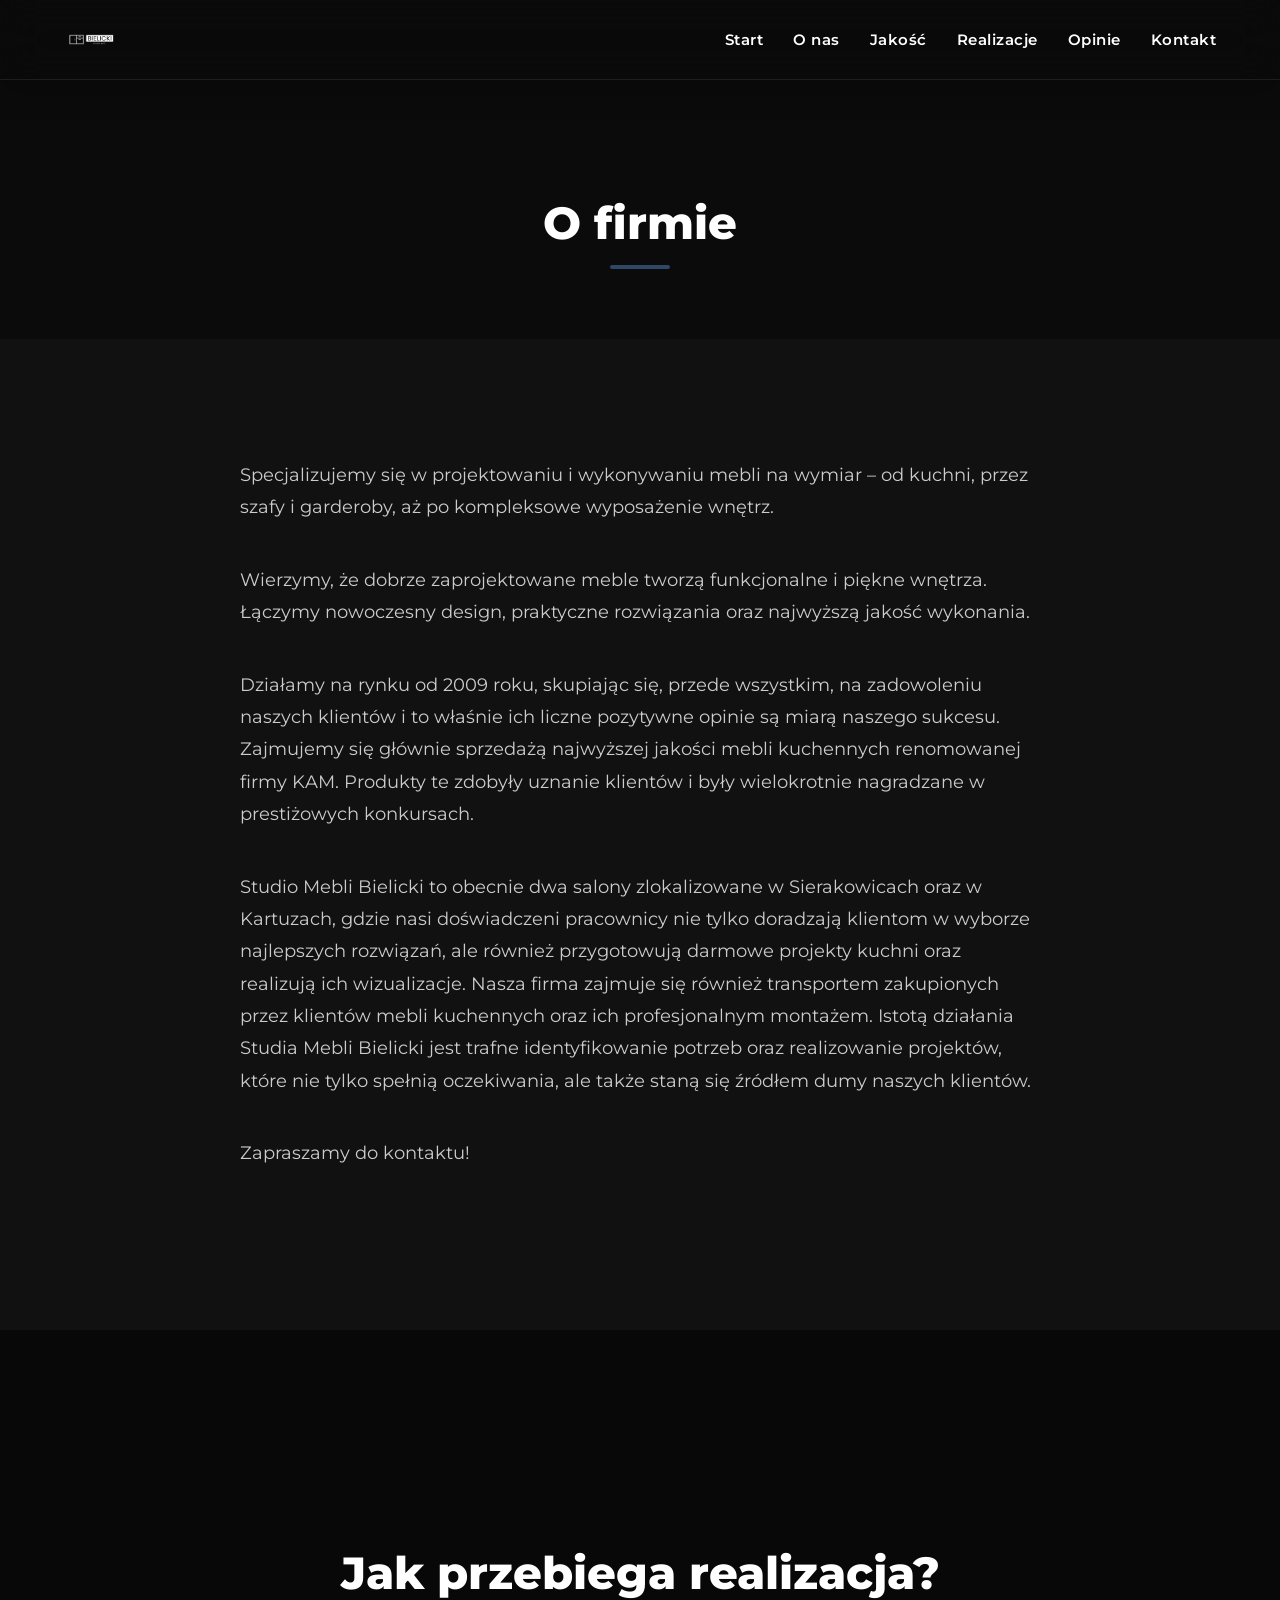
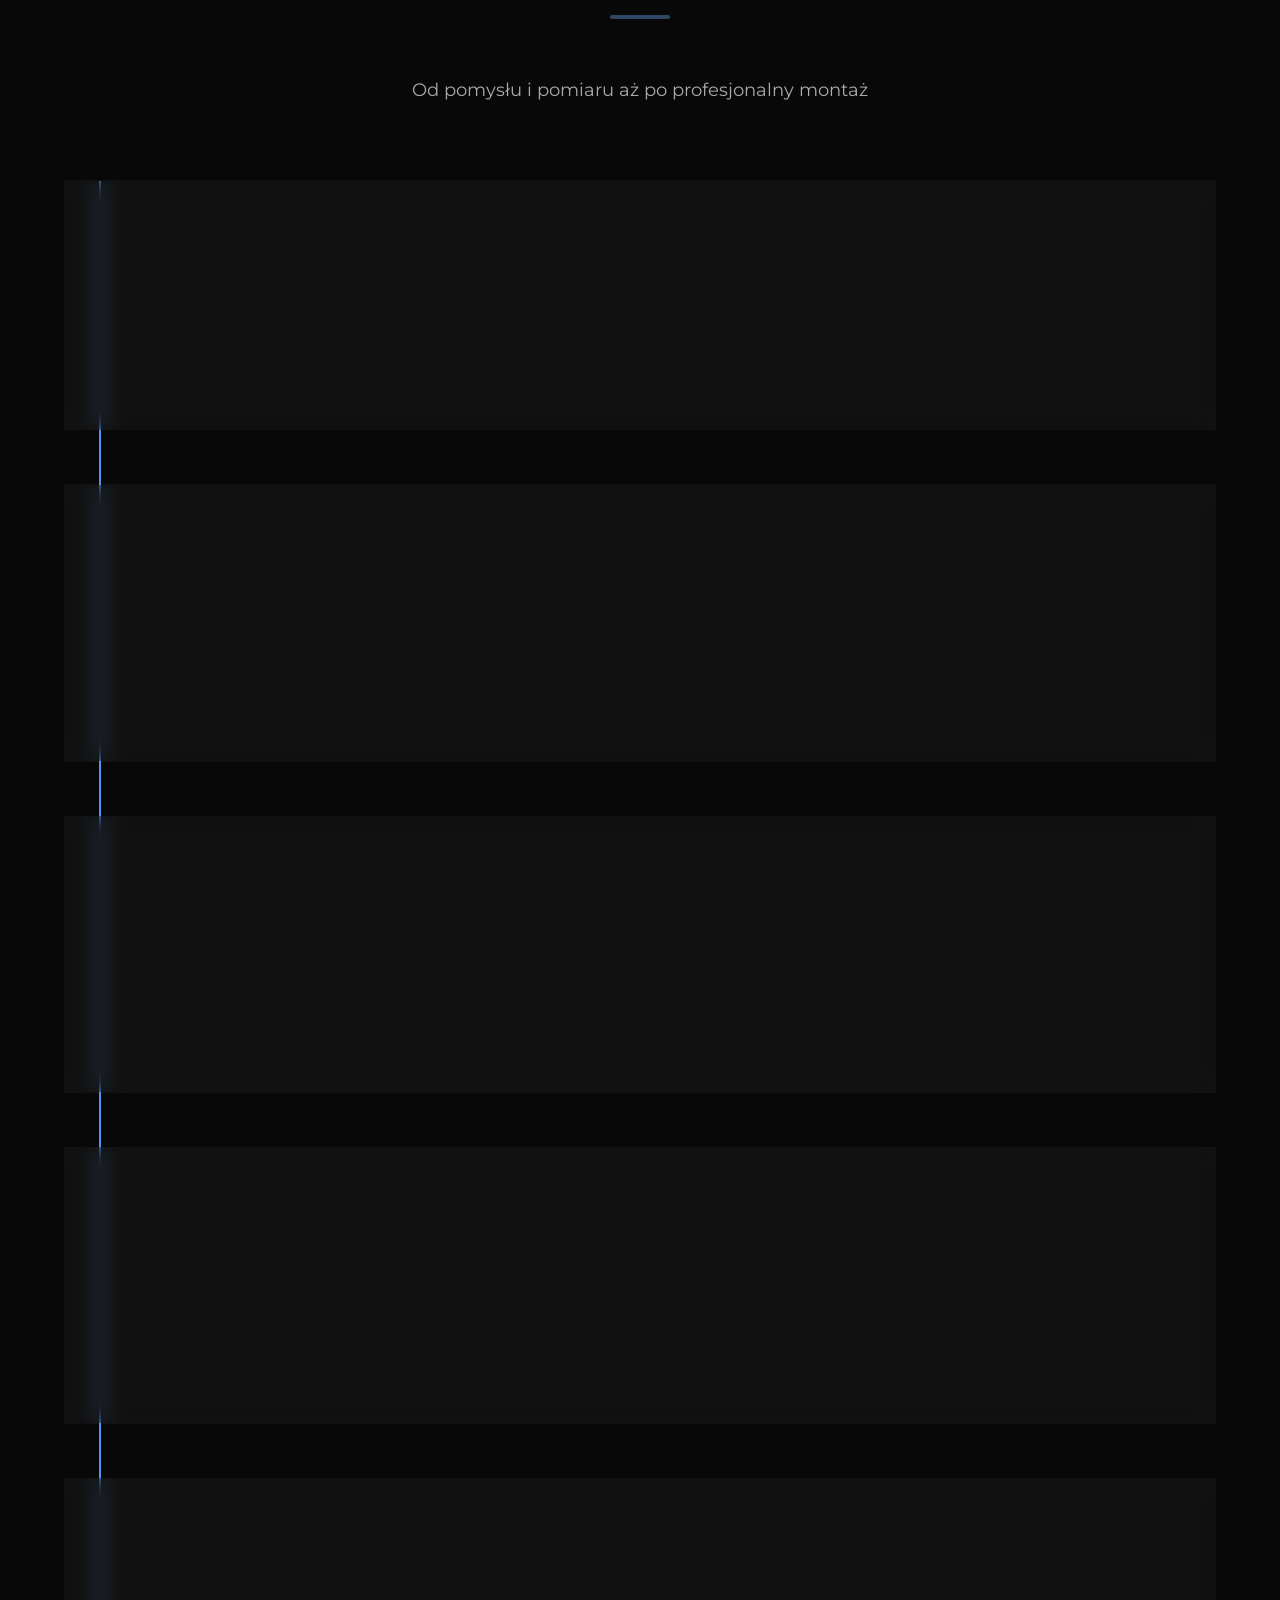
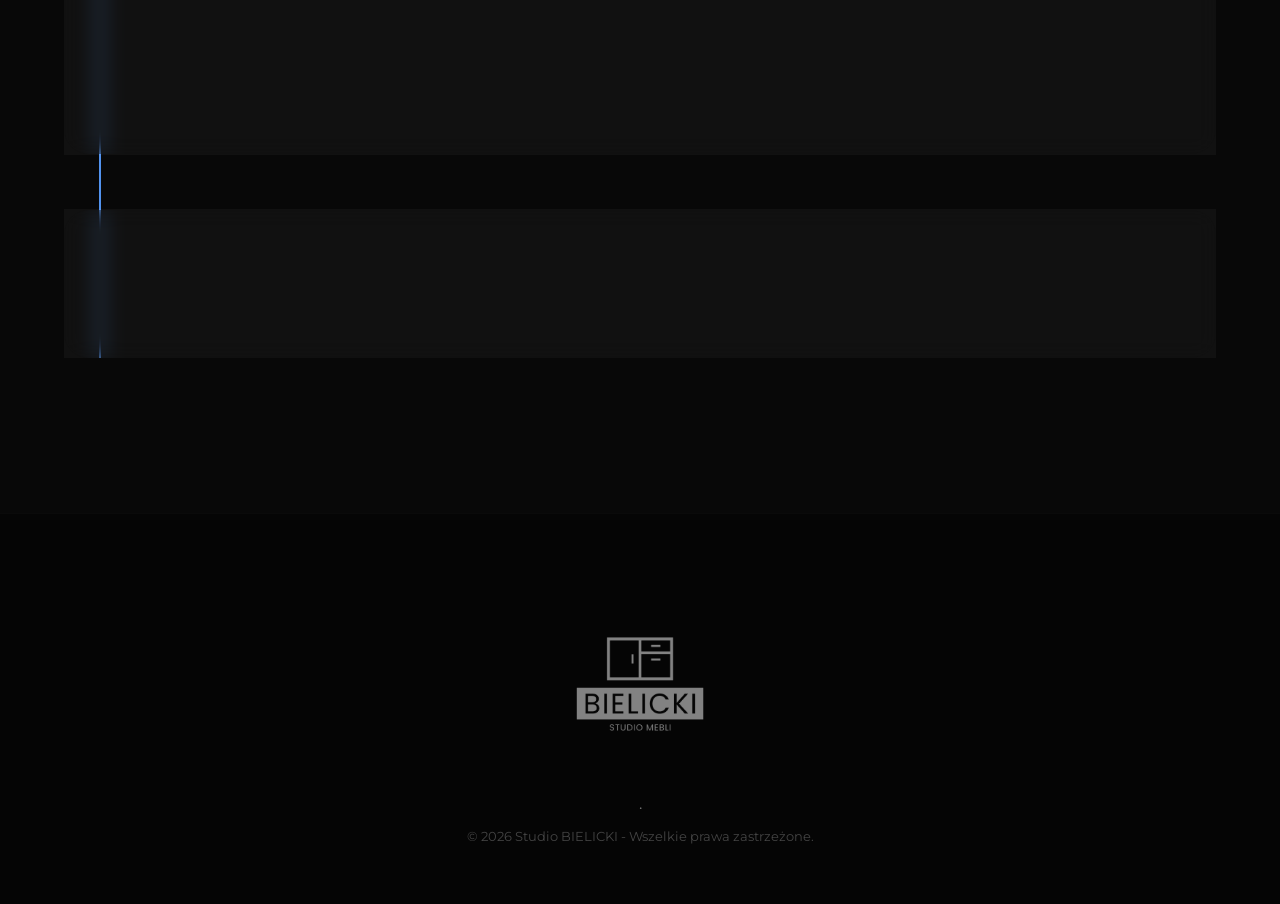
==== about.html @ ae788608 "Update about.html" ====
<!DOCTYPE html>
<html lang="pl">
<head>

<meta charset="UTF-8">
<meta name="viewport" content="width=device-width, initial-scale=1.0">

<title>O nas | Studio BIELICKI</title>
<link rel="icon" type="image/png" href="images/logo11.png">

<link rel="stylesheet" href="css/style.css">
<link rel="stylesheet" href="css/style-sale.css">

</head>


<body>


<nav class="navbar">
    <div class="container nav-container">

        <div class="logo">
            <img src="images/logo10.png" alt="Studio BIELICKI">
        </div>

        <div class="hamburger" id="hamburger">
            <span></span>
            <span></span>
            <span></span>
        </div>

        <div class="menu" id="menu">
            <a href="index.html">Start</a>
            <a href="about.html">O nas</a>
            <a href="jakosc.html">Jakość</a>
            <a href="realizacje.html">Realizacje</a>
            <a href="opinie.html">Opinie</a>
            <a href="kontakt.html">Kontakt</a>
            <a href="wyprzedaz.html" class="mobile-sale-link">Wyprzedaż</a>
        </div>

    </div>
</nav>





<header class="page-title-section animate-fade">

<div class="container">

<h1 class="title">O firmie</h1>

</div>

</header>


<div class="container">

<!-- 
<img src="images/wojtek.png" alt="Studio BIELICKI - meble na wymiar" class="about-header-image">
-->

</div>






<section class="dark animate-fade delay-1">

<div class="container main-text-container">


<p class="text accent-text">
Specjalizujemy się w projektowaniu i wykonywaniu mebli na wymiar – od kuchni, przez szafy i garderoby, aż po kompleksowe wyposażenie wnętrz.
</p>



<p class="text">
Wierzymy, że dobrze zaprojektowane meble tworzą funkcjonalne 
i piękne wnętrza. Łączymy nowoczesny design, praktyczne 
rozwiązania oraz najwyższą jakość wykonania.
</p>

<p class="text">
Działamy na rynku od 2009 roku, skupiając się, 
przede wszystkim, na zadowoleniu naszych klientów i to właśnie 
ich liczne pozytywne opinie są miarą naszego sukcesu. Zajmujemy 
się głównie sprzedażą najwyższej jakości mebli kuchennych renomowanej 
firmy KAM. Produkty te zdobyły uznanie klientów i były wielokrotnie 
nagradzane w prestiżowych konkursach.

</p>


<p class="text">
Studio Mebli Bielicki to obecnie 
dwa salony zlokalizowane w Sierakowicach oraz 
w Kartuzach, gdzie nasi doświadczeni pracownicy 
nie tylko doradzają klientom w wyborze najlepszych 
rozwiązań, ale również przygotowują darmowe projekty 
kuchni oraz realizują ich wizualizacje. Nasza firma 
zajmuje się również transportem zakupionych przez 
klientów mebli kuchennych oraz ich profesjonalnym montażem.

Istotą działania Studia Mebli Bielicki 
jest trafne identyfikowanie potrzeb oraz realizowanie 
projektów, które nie tylko spełnią oczekiwania, ale 
także staną się źródłem dumy naszych klientów.

</p>

<p class="text">Zapraszamy do kontaktu!</p>


</div>

</section>



<!-- ============================= -->
<!-- PROCES REALIZACJI -->
<!-- ============================= -->


<section class="process-section">


<div class="container">



<div class="page-title-section animate-fade">


<h2 class="title">
Jak przebiega realizacja?
</h2>


<p class="process-subtitle">
Od pomysłu i pomiaru aż po profesjonalny montaż
</p>


</div>






<div class="process">





<div class="process-step animate-fade">


<div class="number">
01
</div>


<div class="process-content">


<h3>
Umówione spotkanie i konsultacja
</h3>


<p>
Rozmawiamy o Twoich potrzebach,
stylu wnętrza i oczekiwaniach.
</p>


<ul>

<li>wybór stylu</li>
<li>funkcjonalność wnętrza</li>
<li>ustalenie zakresu prac</li>

</ul>


</div>


</div>









<div class="process-step animate-fade delay-1">


<div class="number">
02
</div>


<div class="process-content">


<h3>
Pomiar pomieszczenia
</h3>


<p>
Dokładnie mierzymy przestrzeń,
aby przygotować idealnie dopasowany projekt.
</p>


<ul>

<li>wymiary ścian</li>
<li>instalacje</li>
<li>rozmieszczenie wyposażenia</li>
<li>nietypowe elementy</li>

</ul>


</div>


</div>









<div class="process-step animate-fade">


<div class="number">
03
</div>


<div class="process-content">


<h3>
Projekt 3D
</h3>


<p>
Tworzymy realistyczną wizualizację
Twoich przyszłych mebli i całego wnętrza.
</p>


<ul>

<li>układ mebli</li>
<li>kolory</li>
<li>blaty</li>
<li>oświetlenie</li>

</ul>


</div>


</div>









<div class="process-step animate-fade delay-1">


<div class="number">
04
</div>


<div class="process-content">


<h3>
Zamówienie
</h3>


<p>
Po akceptacji projektu zamawiamy
wszystkie meble i elementy z najwyższej jakości fabryk.
</p>


<ul>

<li>korpusy</li>
<li>fronty</li>
<li>okucia</li>
<li>kontrola jakości</li>

</ul>


</div>


</div>









<div class="process-step animate-fade">


<div class="number">
05
</div>


<div class="process-content">


<h3>
Profesjonalny montaż
</h3>


<p>
Montujemy całą zabudowę i dbamy
o perfekcyjne wykończenie.
</p>


<ul>

<li>ustawienie szafek</li>
<li>montaż blatów</li>
<li>regulacja frontów</li>
<li>podłączenie AGD</li>

</ul>


</div>


</div>









<div class="process-step animate-fade delay-1">


<div class="number">
06
</div>


<div class="process-content">


<h3>
Gotowe wnętrze
</h3>


<p>
Otrzymujesz kompletnie wykonane meble na wymiar, stworzone zgodnie z Twoją wizją i potrzebami.
</p>


</div>


</div>





</div>


</div>


</section>






    <footer>
        <div class="container">

            <div class="footer-logo">
                <img src="images/logo9.png" alt="Studio BIELICKI">
                <div><span>.
            </div>

            <p style="font-size: 13px; margin-top: 15px; color: #444;">
                &copy; 2026 Studio BIELICKI - Wszelkie prawa zastrzeżone.
            </p>

        </div>
    </footer>




<div id="topBtn">
↑
</div>




<script src="js/script.js"></script>
    <script>
    document.addEventListener("contextmenu", e => e.preventDefault()); document.addEventListener("keydown", function(e) { if (e.key === "F12") { e.preventDefault(); } if (e.ctrlKey && e.shiftKey && (e.key === "I" || e.key === "J" || e.key === "C")) { e.preventDefault(); } if (e.ctrlKey && e.key === "U") { e.preventDefault(); } }); </script>


        <script>
const hamburger=document.getElementById("hamburger");
const menu=document.getElementById("menu");

hamburger.addEventListener("click",()=>{

    hamburger.classList.toggle("active");
    menu.classList.toggle("active");

});

document.querySelectorAll(".menu a").forEach(link=>{

    link.addEventListener("click",()=>{

        hamburger.classList.remove("active");
        menu.classList.remove("active");

    });

});
</script>

</body>
</html>
---- css/style.css ----
@import url('https://fonts.googleapis.com/css2?family=Montserrat:wght@400;600;800&display=swap');


/* ===========================
   RESET
=========================== */

*{
    margin:0;
    padding:0;
    box-sizing:border-box;
    user-select:none;
    -webkit-user-select:none;
}


html{
    scroll-behavior:smooth;
}


body{

    font-family:Montserrat,sans-serif;

    background:#0b0b0b;

    color:white;

    padding-top:80px;

}


a{
    text-decoration:none;
    color:white;
}



/* ===========================
   ZMIENNE
=========================== */


:root{

    --base-blue:#2e4765;

    --light-blue:#5293ef;

    --cyan:#22d3ee;

    --dark-bg:#111111;

    --card-bg:#161616;

}



/* ===========================
   KONTENERY
=========================== */


.container{

    width:90%;

    max-width:1200px;

    margin:auto;

}


.contact-container{

    max-width:1400px;

    margin:auto;

    padding:0 20px;

}



/* ===========================
   NAVBAR
=========================== */


.navbar{

    position:fixed;

    top:0;
    left:0;

    width:100%;

    height:80px;

    z-index:9999;


    display:flex;

    align-items:center;


    background:
    rgba(11,11,11,.45);


    backdrop-filter:
    blur(22px)
    saturate(180%);


    -webkit-backdrop-filter:
    blur(22px)
    saturate(180%);


    border-bottom:
    1px solid rgba(255,255,255,.08);


    box-shadow:
    0 10px 30px rgba(0,0,0,.25);


}



.nav-container{


    width:90%;

    max-width:1200px;

    margin:auto;


    display:flex;

    align-items:center;

    justify-content:space-between;


}



/* LOGO */


.logo{


    display:flex;

    align-items:center;

    gap:8px;


    font-size:24px;

    font-weight:800;

    letter-spacing:.5px;

    white-space:nowrap;


}


.logo span{

    font-weight:400;

    color:white;

}



/* LOGO OBRAZEK */

.logo img{


    height:55px;

    width:auto;

    object-fit:contain;


}



/* MENU */


.menu{


    display:flex;

    align-items:center;

    gap:30px;


}


.menu a{


    font-size:15px;

    font-weight:600;

    letter-spacing:.5px;


    transition:.3s;


    white-space:nowrap;


}


.menu a:hover,
.menu a.active{


    color:var(--light-blue);


}



/* ===========================
   HERO
=========================== */


.hero{


    height:calc(100vh - 80px);


    display:flex;

    align-items:center;


    background:


    linear-gradient(
    rgba(0,0,0,.65),
    rgba(0,0,0,.65)
    ),


    url("../images/kuchnia1.webp")
    center/cover;


}



.hero h1{


    font-size:60px;

    line-height:1.1;


}



.hero p{


    margin:30px 0;


    font-size:20px;


    max-width:700px;


    line-height:1.6;


    color:#ddd;


}



/* ===========================
   BUTTON
=========================== */


.btn{


    display:inline-block;


    padding:

    15px 40px;


    background:var(--light-blue);


    color:white;


    border-radius:50px;


    font-weight:800;


    position:relative;


    overflow:hidden;


    isolation:isolate;


    transition:.3s;


}



.btn:hover{


    background:var(--cyan);

    color:black;


}



.btn::before{


    content:"";


    position:absolute;


    top:0;

    left:-120%;


    width:80%;

    height:100%;


    background:
    linear-gradient(
    120deg,
    transparent,
    rgba(255,255,255,.45),
    transparent
    );


    transform:skewX(-20deg);


    transition:.7s;


}



.btn:hover::before{


    left:140%;


}



.btn:active{


    transform:scale(.94);


}



/* ===========================
   SEKCJE
=========================== */


section{


    padding:120px 0;


}



.dark{

    background:var(--dark-bg);

}



.gold{


    background:

    linear-gradient(
    120deg,
    #091a22,
    #0b0b0b
    );


    padding-top:110px;


}



/* ===========================
   TYTUŁY
=========================== */


.title{


    font-size:45px;


    text-align:center;


    margin-bottom:60px;


    font-weight:800;


}



.title::after{


    content:"";


    display:block;


    width:60px;


    height:4px;


    background:var(--base-blue);


    margin:15px auto 0;


    border-radius:2px;


}



.normal-text{

    font-weight:500;

}



.text{


    font-size:18px;


    line-height:1.8;


    color:#ccc;


    max-width:800px;


    margin:0 auto 40px;


}



/* ===========================
   PAGE TITLE
=========================== */


.page-title-section{


    padding-top:115px;

    padding-bottom:10px;


    text-align:center;


}



/* ===========================
   GRIDY
=========================== */


.about-grid{


    display:grid;


    grid-template-columns:
    repeat(auto-fit,minmax(300px,1fr));


    gap:40px;


}

.page-title-section .about-header-image {
    width:100%;
    max-width:1200px;
    height:auto;
    display:block;
    margin:35px auto 0;
}

.about-header-image {
    width:100%;
    max-width:1200px;
    height:auto;
    display:block;
    margin:35px auto 60px;
    object-fit:cover;
}



.cards{


    display:grid;


    grid-template-columns:
    repeat(auto-fit,minmax(280px,1fr));


    gap:30px;


}

/* ===========================
   KARTY
=========================== */


.card{

    background:var(--card-bg);

    padding:40px 35px;

    border-radius:20px;

    border:

    1px solid rgba(255,255,255,.05);


    transition:

    transform .4s cubic-bezier(.165,.84,.44,1),
    border-color .4s ease,
    box-shadow .4s ease;


}



.card:hover{


    transform:translateY(-10px);


    border-color:var(--base-blue);


    box-shadow:

    0 15px 30px rgba(22,78,99,.25);


}



.card h3{


    color:var(--light-blue);


    margin-bottom:15px;


    font-size:22px;


}



.card p{


    color:#b3b3b3;


    line-height:1.7;


}



/* ===========================
   STATYSTYKI
=========================== */


.stats{


    display:grid;


    grid-template-columns:
    repeat(auto-fit,minmax(220px,1fr));


    gap:30px;


    margin-top:40px;


}



.stat{


    background:var(--card-bg);


    padding:40px 30px;


    text-align:center;


    border-radius:20px;


    border:

    1px solid rgba(255,255,255,.03);


    transition:.3s;


}



.stat:hover{


    transform:translateY(-5px);


}



.number2{


    font-size:55px;


    color:var(--light-blue);


    font-weight:800;


    line-height:1;


    margin-bottom:10px;


}



/* ===========================
   VISUAL BOX
=========================== */


.visual-box{


    position:relative;


    width:100%;


    height:650px;


    margin-top:60px;


    overflow:hidden;


    border-radius:45px;


    background:#111;


    box-shadow:


    0 35px 90px rgba(0,0,0,.8),
    0 0 50px rgba(255,255,255,.08);


}



.visual-box img{


    width:100%;


    height:100%;


    object-fit:cover;


    transition:.8s ease;


}



.visual-box:hover img{


    transform:scale(1.08);


}



/* overlay zdjęcia */


.visual-overlay{


    position:absolute;


    bottom:0;

    left:0;


    width:100%;


    padding:60px;


    background:


    linear-gradient(
    transparent,
    rgba(0,0,0,.9)
    );


}



.visual-overlay h3{


    font-size:42px;


    margin-bottom:15px;


}



.visual-overlay p{


    font-size:20px;


    color:#ddd;


}



/* ===========================
   MAŁE WIZUALIZACJE
=========================== */


.visual-gallery{


    display:flex;


    justify-content:center;


    gap:30px;


    margin-top:40px;


}



.visual-item{


    width:45%;


    position:relative;


    overflow:hidden;


    border-radius:15px;


}



.visual-item img{


    width:100%;


    height:320px;


    object-fit:cover;


    display:block;


}



.visual-item .visual-overlay{


    position:absolute;


    bottom:0;


    left:0;


    right:0;


    padding:15px;


    background:rgba(0,0,0,.55);


    text-align:center;


}



.visual-item .visual-overlay p{


    color:white;


    margin:0;


    font-size:18px;


}



/* ===========================
   GALERIA
=========================== */


.gallery{


    display:grid;


    grid-template-columns:
    repeat(3,1fr);


    gap:25px;


}



.gallery img{


    width:100%;


    height:260px;


    object-fit:cover;


    border-radius:15px;


    cursor:pointer;


    transition:.3s;


}



.gallery img:hover{


    transform:scale(1.03);


}



/* ===========================
   WIĘCEJ REALIZACJI
=========================== */


.more-projects{


    background:#111;


    padding:100px 0 120px;


}



.realizacje-section{


    padding-bottom:0;


}



.realizacje-section .gallery{


    grid-template-columns:1fr;


}



.realizacje-section .gallery img{


    height:600px;


}



.more-grid{


    display:grid;


    grid-template-columns:
    repeat(auto-fit,minmax(300px,1fr));


    gap:35px;


}



.more-card{


    height:450px;


    position:relative;


    overflow:hidden;


    border-radius:30px;


    background:#111;


    border:

    1px solid rgba(255,255,255,.08);


}



.more-card img{


    width:100%;


    height:100%;


    object-fit:cover;


    transition:.6s;


}



.more-card:hover img{


    transform:scale(1.1);


}



.more-overlay{


    position:absolute;


    inset:0;


    display:flex;


    flex-direction:column;


    justify-content:flex-end;


    padding:35px;


    background:


    linear-gradient(
    transparent,
    rgba(0,0,0,.9)
    );


}



.more-overlay h3{


    font-size:28px;


    margin-bottom:20px;


}



.more-overlay button{


    width:150px;


    padding:14px 25px;


    border-radius:30px;


    border:none;


    background:var(--light-blue);


    color:white;


    font-weight:700;


    cursor:pointer;


    transition:.3s;


}



.more-overlay button:hover{


    background:var(--cyan);


    transform:scale(1.05);


}



/* ===========================
   FORMULARZ
=========================== */


form{


    max-width:700px;


    margin:auto;


}



input,
textarea,
select{


    width:100%;


    padding:18px;


    margin:12px 0;


    background:var(--card-bg);


    color:white;


    border:

    1px solid #252525;


    border-radius:12px;


    font-family:Montserrat,sans-serif;


    transition:.3s;


}



input:focus,
textarea:focus,
select:focus{


    outline:none;


    border-color:var(--light-blue);


}



/* ===========================
   OPINIE
=========================== */


.review{


    background:var(--card-bg);


    padding:30px;


    border-radius:20px;


    border:

    1px solid rgba(255,255,255,.03);


}



.stars{


    color:var(--cyan);


    font-size:22px;


    margin-bottom:10px;


}



.alert{


    background:#b91c1c;


    padding:15px;


    border-radius:15px;


    display:none;


}



/* ===========================
   PROCES REALIZACJI
=========================== */


.process-section{


    padding:100px 0;


    background:#080808;


}



.process-subtitle{


    text-align:center;


    color:#aaa;


    margin-top:15px;


    font-size:18px;


}



.process{


    margin-top:70px;


    position:relative;


}



.process::before{


    content:"";


    position:absolute;


    left:35px;


    top:0;


    width:2px;


    height:100%;


    background:var(--light-blue);


}



.process-step{


    display:flex;


    gap:40px;


    margin-bottom:55px;


    position:relative;


    background:rgba(255,255,255,.04);


    padding:35px;


    border-radius:25px;


    border:

    1px solid rgba(39,106,201,.25);


    backdrop-filter:blur(10px);


    transition:.3s;


}



.process-step:hover{


    transform:translateY(-8px);


    border-color:var(--light-blue);


}



.number{


    min-width:70px;


    height:70px;


    border-radius:50%;


    background:var(--light-blue);


    color:black;


    display:flex;


    align-items:center;


    justify-content:center;


    font-size:22px;


    font-weight:800;


}



.process-content h3{


    font-size:28px;


    margin-bottom:15px;


}



.process-content p{


    color:#bbb;


    line-height:1.7;


}



.process-content ul{


    margin-top:20px;


    padding-left:20px;


}



.process-content li{


    color:#ddd;


    margin:8px 0;


}

/* ===========================
   LIGHTBOX
=========================== */


.lightbox{

    position:fixed;

    inset:0;

    width:100vw;

    height:100vh;


    background:rgba(0,0,0,.78);


    backdrop-filter:blur(8px);


    display:flex;

    align-items:center;

    justify-content:center;


    opacity:0;

    visibility:hidden;


    transition:.3s ease;


    z-index:999999;



}



.lightbox.active{


    opacity:1;

    visibility:visible;


}



.lightbox-content{


    position:relative;


    max-width:85vw;

    max-height:85vh;


    display:flex;

    align-items:center;

    justify-content:center;


}



.lightbox img{


    max-width:85vw;

    max-height:85vh;


    object-fit:contain;


    border-radius:25px;


    padding:20px;


    background:rgba(255,255,255,.08);


    box-shadow:

    0 30px 90px rgba(0,0,0,.8);


}



#lightbox-img{


    transition:opacity .2s ease;


}



/* ZAMKNIĘCIE */


.lightbox-close{


    position:fixed;


    top:25px;

    right:35px;


    width:50px;

    height:50px;


    display:flex;


    align-items:center;

    justify-content:center;


    border-radius:50%;


    background:rgba(0,0,0,.65);


    color:white;


    font-size:34px;


    cursor:pointer;


    z-index:9999999;


    transition:.3s;


}



.lightbox-close:hover{


    transform:scale(1.1);


    background:rgba(80,80,80,.8);


}



/* LICZNIK */


#lightbox-counter{


    position:absolute;


    top:35px;


    left:50%;


    transform:translateX(-50%);


    background:rgba(0,0,0,.65);


    padding:10px 18px;


    border-radius:14px;


    color:white;


    font-weight:600;


    z-index:9999999;


}



/* STRZAŁKI */


.lightbox-prev,
.lightbox-next{


    position:fixed;


    top:50%;


    transform:translateY(-50%);


    width:55px;


    height:55px;


    display:flex;


    align-items:center;


    justify-content:center;


    border:none;


    border-radius:50%;


    background:rgba(0,0,0,.65);


    color:white;


    font-size:45px;


    cursor:pointer;


    z-index:9999999;


    transition:.3s;


}



.lightbox-prev{

    left:30px;

}


.lightbox-next{

    right:30px;

}



.lightbox-prev:hover,
.lightbox-next:hover{


    transform:

    translateY(-50%)

    scale(1.1);


    background:rgba(80,80,80,.8);


}





/* ===========================
   FOOTER
=========================== */


footer{


    background:#050505;


    padding:60px 20px;


    text-align:center;


    color:#777;


    border-top:

    1px solid rgba(255,255,255,.02);


}



.footer-logo{


    display:flex;


    flex-direction:column;


    align-items:center;


}



.footer-logo img{


    width:220px;


    height:auto;


    opacity:.5;


}



/* ===========================
   TOP BUTTON
=========================== */


#topBtn{


    position:fixed;


    bottom:25px;


    right:25px;


    width:50px;


    height:50px;


    display:none;


    align-items:center;


    justify-content:center;


    background:var(--base-blue);


    color:white;


    border-radius:50%;


    z-index:1000;


    transition:.3s;


}



#topBtn:hover{


    background:var(--light-blue);


    transform:scale(1.1);


}





/* ===========================
   ANIMACJE
=========================== */


@keyframes fadeInUp{


    from{


        opacity:0;

        transform:translateY(30px);


    }


    to{


        opacity:1;

        transform:translateY(0);


    }


}



.animate-fade{


    opacity:0;


    animation:

    fadeInUp 1s cubic-bezier(.25,1,.5,1)

    forwards;


}



.delay-1{

    animation-delay:.2s;

}


.delay-2{

    animation-delay:.4s;

}


.delay-3{

    animation-delay:.6s;

}





/* ===========================
   HAMBURGER
=========================== */


.hamburger{


    display:none;


    width:32px;


    cursor:pointer;


    flex-direction:column;


    gap:6px;


}



.hamburger span{


    height:3px;


    width:100%;


    background:white;


    border-radius:20px;


    transition:.3s;


}





/* ===========================
   MOBILE
=========================== */


@media(max-width:800px){



body{

    padding-top:70px;

}



.navbar{


    height:70px;


}



.nav-container{


    width:90%;


}



/* logo mobile */


.logo{


    font-size:18px;


}



.logo img{


    height:45px;


}





/* hamburger */


.hamburger{


    display:flex;


}





/* MENU MOBILE */


.menu{


    position:fixed;


    top:70px;


    right:-100%;


    width:100%;


    height:calc(100vh - 70px);


    background:rgba(11,11,11,.97);


    backdrop-filter:blur(18px);


    display:flex;


    flex-direction:column;


    align-items:center;


    justify-content:flex-start;


    padding-top:50px;


    gap:30px;


    transition:.35s;


}



.menu.active{


    right:0;


}



.menu a{


    font-size:22px;


}




/* hamburger animacja */


.hamburger.active span:nth-child(1){


    transform:

    translateY(9px)

    rotate(45deg);


}



.hamburger.active span:nth-child(2){


    opacity:0;


}



.hamburger.active span:nth-child(3){


    transform:

    translateY(-9px)

    rotate(-45deg);


}




/* HERO */


.hero{


    height:calc(100vh - 70px);


}



.hero h1{


    font-size:42px;


}



.hero p{


    font-size:17px;


}




section{


    padding:70px 0;


}



.title{


    font-size:32px;


}





.visual-box{


    height:420px;


    border-radius:25px;


}



.visual-overlay{


    padding:30px;


}



.visual-overlay h3{


    font-size:28px;


}




.visual-gallery{


    flex-direction:column;


}



.visual-item{


    width:100%;


}



.visual-item img{


    height:240px;


}



.gallery{


    grid-template-columns:1fr;


}



.realizacje-section .gallery img{


    height:350px;


}



.process-step{


    flex-direction:column;


}



.process::before{


    display:none;


}



.lightbox-prev{


    left:5px;


}



.lightbox-next{


    right:5px;


}



.lightbox img{


    max-width:95vw;


    max-height:80vh;


}



}
---- css/style-sale.css ----
/* ===== RAMKA WYPRZEDAŻY W HERO ===== */

.hero-content{
    display:flex;
    justify-content:space-between;
    align-items:center;
    gap:50px;
}

.hero-left{
    flex:1;
    max-width:700px;
}

.hero-sale{
    min-height:45vh;
    display:flex;
    align-items:center;
}

.sale-grid{
    display:grid;
    grid-template-columns:repeat(auto-fit,minmax(280px,1fr));
    gap:35px;
    margin-top:50px;
}

/* ===== WYPRZEDAŻ W MENU MOBILNYM ===== */

.mobile-sale-link{
    display:none;
}

@media(max-width:800px){

    .mobile-sale-link{
        display:flex !important;
        align-items:center;
        justify-content:center;

        width:220px;
        min-height:54px;

        color:#ff3333 !important;

        border:2px solid #ff3333;
        border-radius:16px;

        font-size:18px !important;
        font-weight:800;
        text-transform:uppercase;
        letter-spacing:.5px;
    }

    .mobile-sale-link:hover{
        background:#ff6836;
        border-color:#ff6836;
        color:#fff !important;
    }

}

.sale-card{
    background:#fff;
    border-radius:18px;
    overflow:hidden;
    box-shadow:0 15px 35px rgba(0,0,0,.12);
    transition:.3s;
}

.sale-card:hover{
    transform:translateY(-8px);
}

.sale-card img{
    width:100%;
    height:240px;
    object-fit:cover;
}

.sale-info{
    padding:25px;
    text-align:center;
}

.sale-info h3{
    margin-bottom:10px;
}

.description{
    color:#666;
    margin-bottom:20px;
}

.price{
    display:flex;
    justify-content:center;
    align-items:center;
    gap:15px;
    margin-bottom:25px;
}

.old-price{
    text-decoration:line-through;
    color:#999;
    font-size:18px;
}

.new-price{
    color:#caa25a;
    font-size:28px;
    font-weight:bold;
}

.sale-card .btn{
    width:100%;
}

.sale-box{
    width:380px;
    min-height:420px;
    flex-shrink:0;

    display:flex;
    flex-direction:column;

    border-radius:25px;
    overflow:hidden;

    background:#000;
    border:1px solid rgba(255,255,255,.15);

    box-shadow:
    0 30px 80px rgba(0,0,0,.7);
}

.sale-header{
    background:#ff3333;
    color:#fff;

    padding:18px;

    text-align:center;
    font-size:28px;
    font-weight:800;
}

.sale-content{
    flex:1;

    display:flex;
    flex-direction:column;
    justify-content:center;
    align-items:center;

    padding:40px;
    text-align:center;
}

.sale-content h3{
    font-size:30px;
    margin-bottom:20px;
}

.sale-content p{
    color:#ccc;
    line-height:1.6;
    margin-bottom:30px;
}

.sale-btn{
    display:inline-block;

    padding:15px 35px;

    background:#ff3333;
    color:#fff;

    border-radius:50px;

    font-weight:800;
    text-decoration:none;

    transition:.3s;
}

.sale-btn:hover{
    background:#ff6836;
    color:#000;
}

/* TABLET */

@media(max-width:900px){

    .hero-content{
        flex-direction:column;
        align-items:flex-start;
    }

    .sale-box{
        width:100%;
        max-width:380px;
        margin-top:40px;
    }

}

/* TELEFON */

@media(max-width:700px){

    .hero-content{
        align-items:center;
        text-align:center;
    }

    .hero-left{
        width:100%;

        display:flex;
        flex-direction:column;
        align-items:center;
    }

    .hero h1,
    .hero p{
        text-align:center;
    }

    .sale-box{
        display:none;
    }

}

/* ===== WYPRZEDAZ W MENU MOBILNYM ===== */

.mobile-sale-link{
    display:none;
}

@media(max-width:800px){

    .mobile-sale-link{
        display:flex !important;
        align-items:center;
        justify-content:center;

        width:220px;
        min-height:54px;

        color:#ff3333 !important;

        border:2px solid #ff3333;
        border-radius:16px;

        font-size:18px !important;
        font-weight:800;
        text-transform:uppercase;
        letter-spacing:.5px;
    }

    .mobile-sale-link:hover{
        background:#ff6836;
        border-color:#ff6836;
        color:#fff !important;
    }

}

/* ===== WYPRZEDAŻ ===== */

.sale-grid{
    display:grid;
    grid-template-columns:repeat(auto-fit,minmax(280px,1fr));
    gap:35px;
    margin-top:30px;
    margin-bottom:30px;
}

.sale-card{
    background:#fff;
    border-radius:18px;
    overflow:hidden;
    box-shadow:0 10px 30px rgba(0,0,0,.12);
    transition:.3s;
}

.sale-card:hover{
    transform:translateY(-8px);
}

.sale-card img{
    width:100%;
    height:240px;
    object-fit:cover;
    display:block;
}

.sale-content{
    padding:25px;
    text-align:center;
}

.sale-content h3{
    margin-bottom:12px;
}

.sale-content p{
    color:#666;
    margin-bottom:20px;
    line-height:1.6;
}

.sale-prices{
    display:flex;
    justify-content:center;
    align-items:center;
    gap:15px;
    margin-bottom:25px;
}

.old-price{
    text-decoration:line-through;
    color:#999;
    font-size:18px;
}

.new-price{
    color:#caa25a;
    font-size:28px;
    font-weight:700;
}

.sale-card .btn{
    width:100%;
}
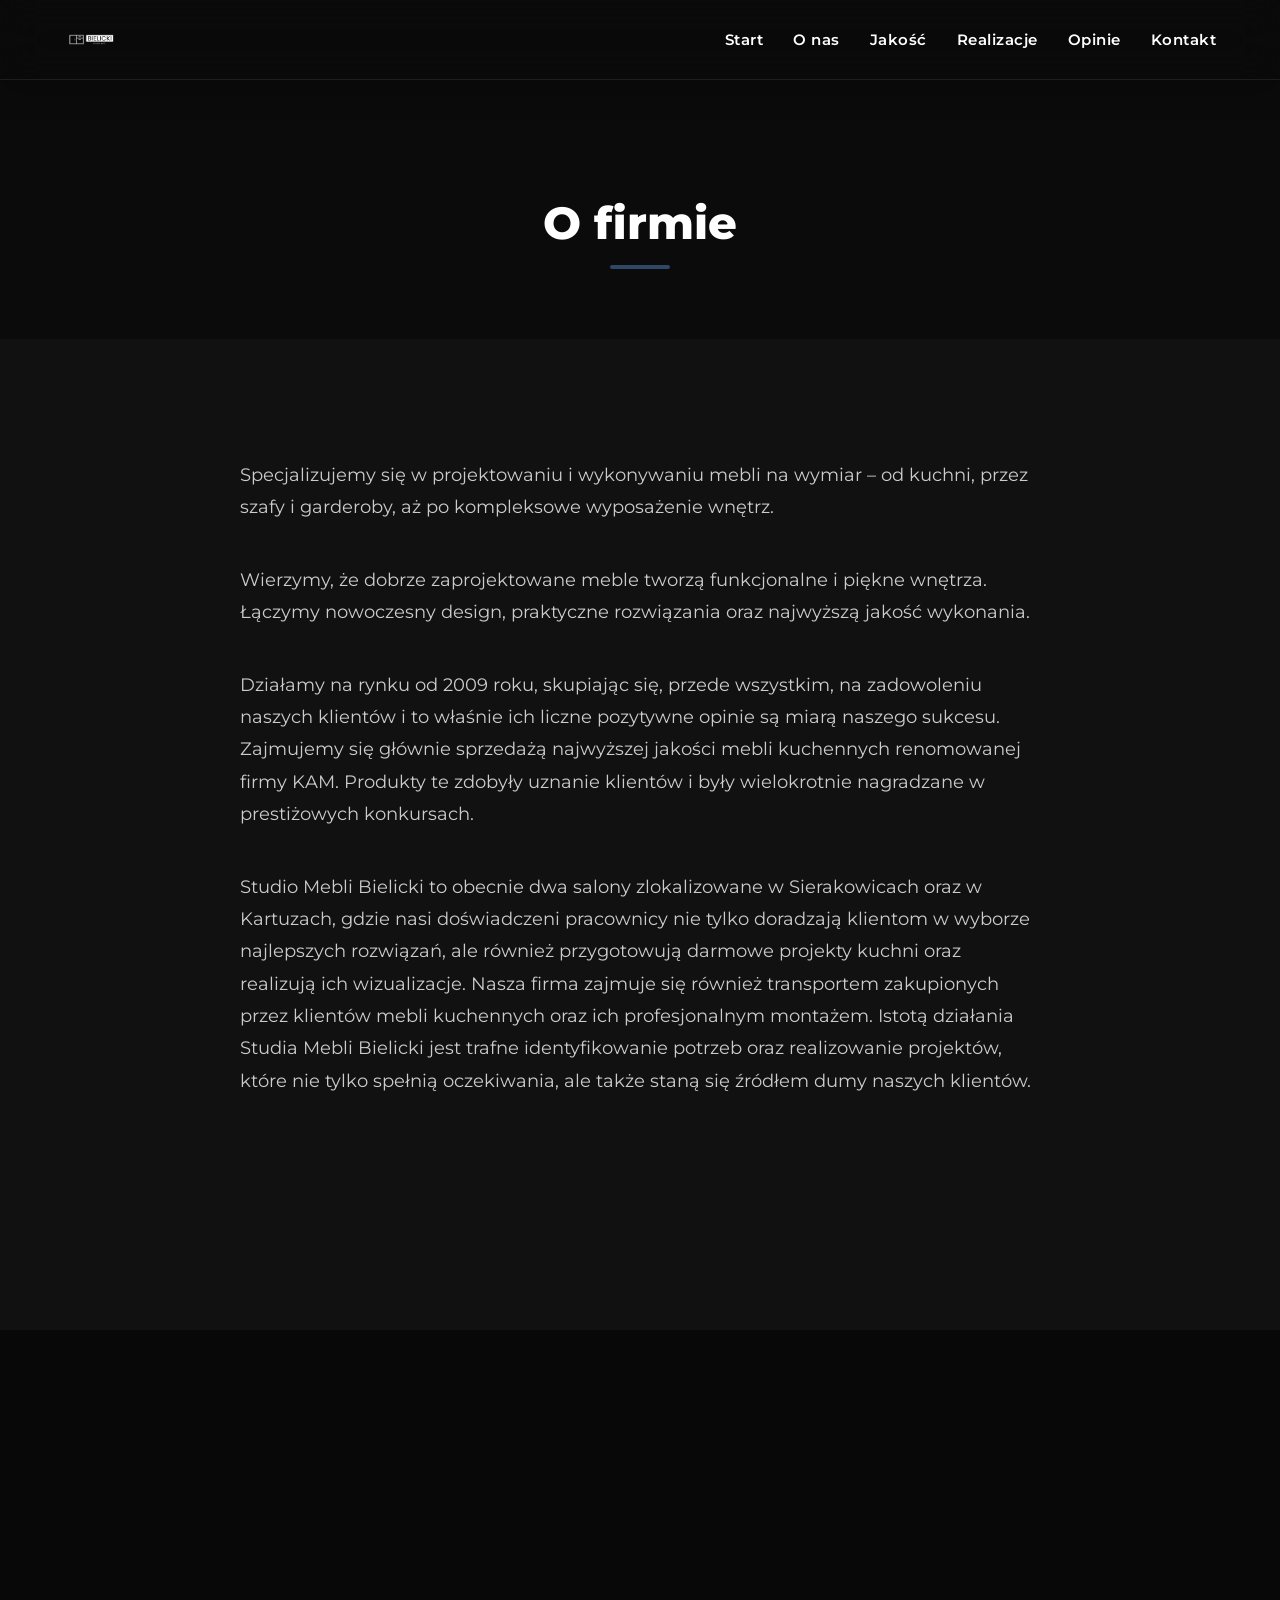
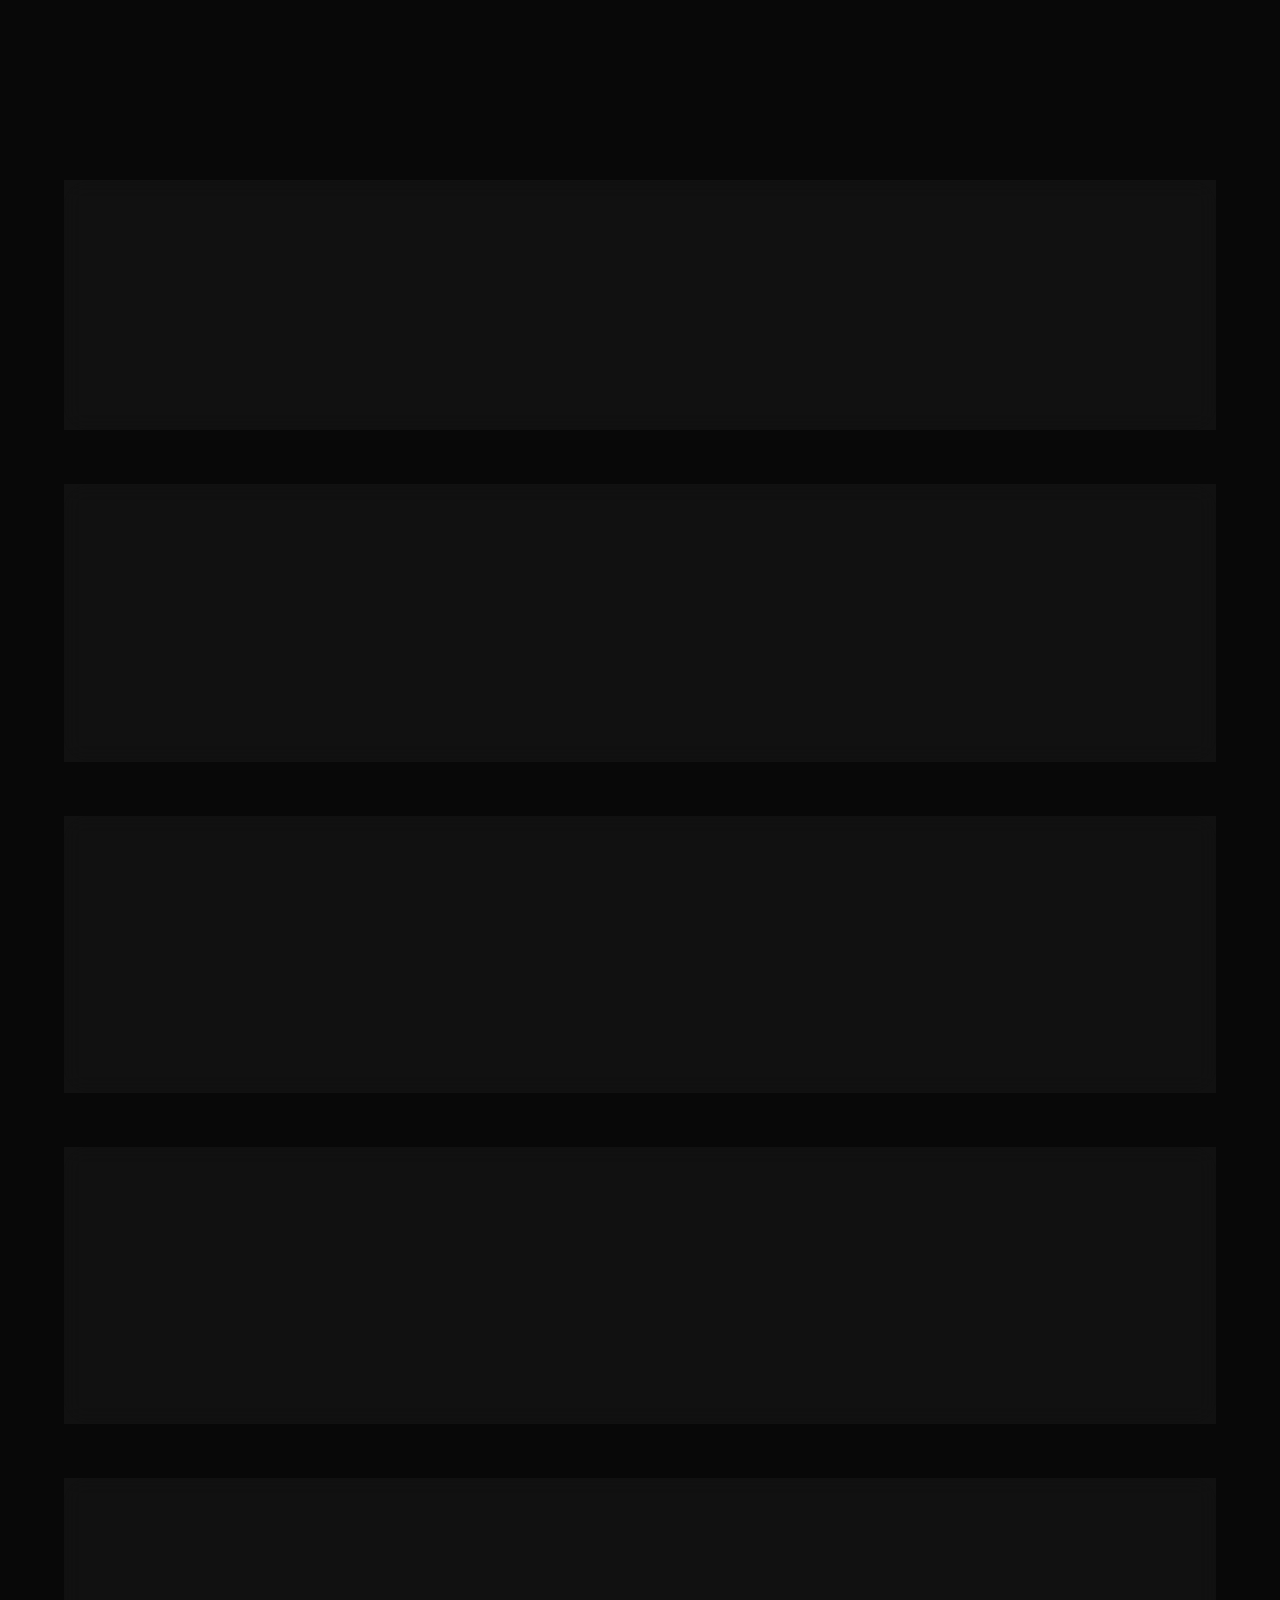
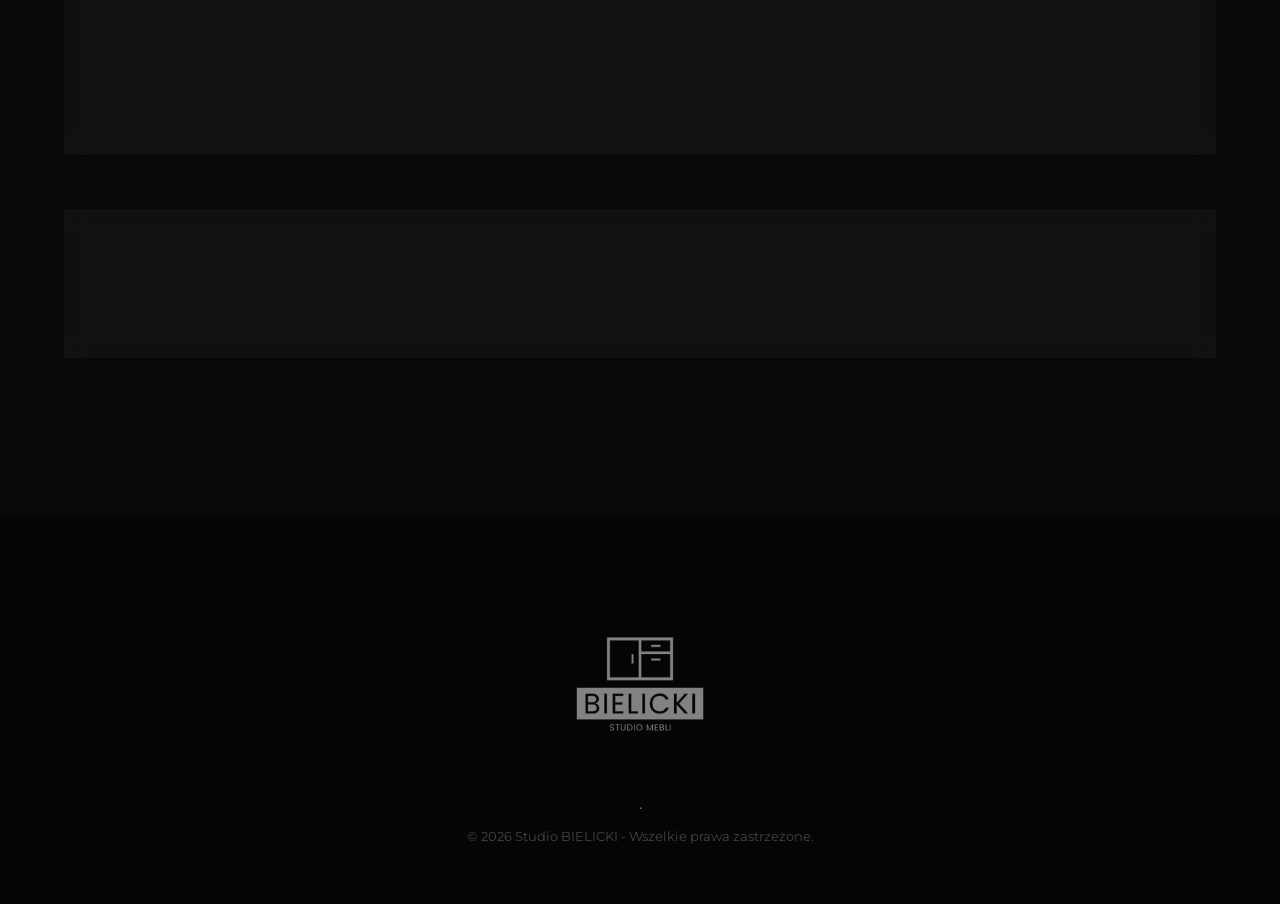
==== commit 73c3a120: "Update about.html" ====
--- a/about.html
+++ b/about.html
@@ -58,15 +58,6 @@
 </header>
 
 
-<div class="container">
-
-<!-- 
-<img src="images/wojtek.png" alt="Studio BIELICKI - meble na wymiar" class="about-header-image">
--->
-
-</div>
-
-
 
 
 
@@ -123,8 +114,7 @@
 
 </section>
 
-
-
+    
 <!-- ============================= -->
 <!-- PROCES REALIZACJI -->
 <!-- ============================= -->
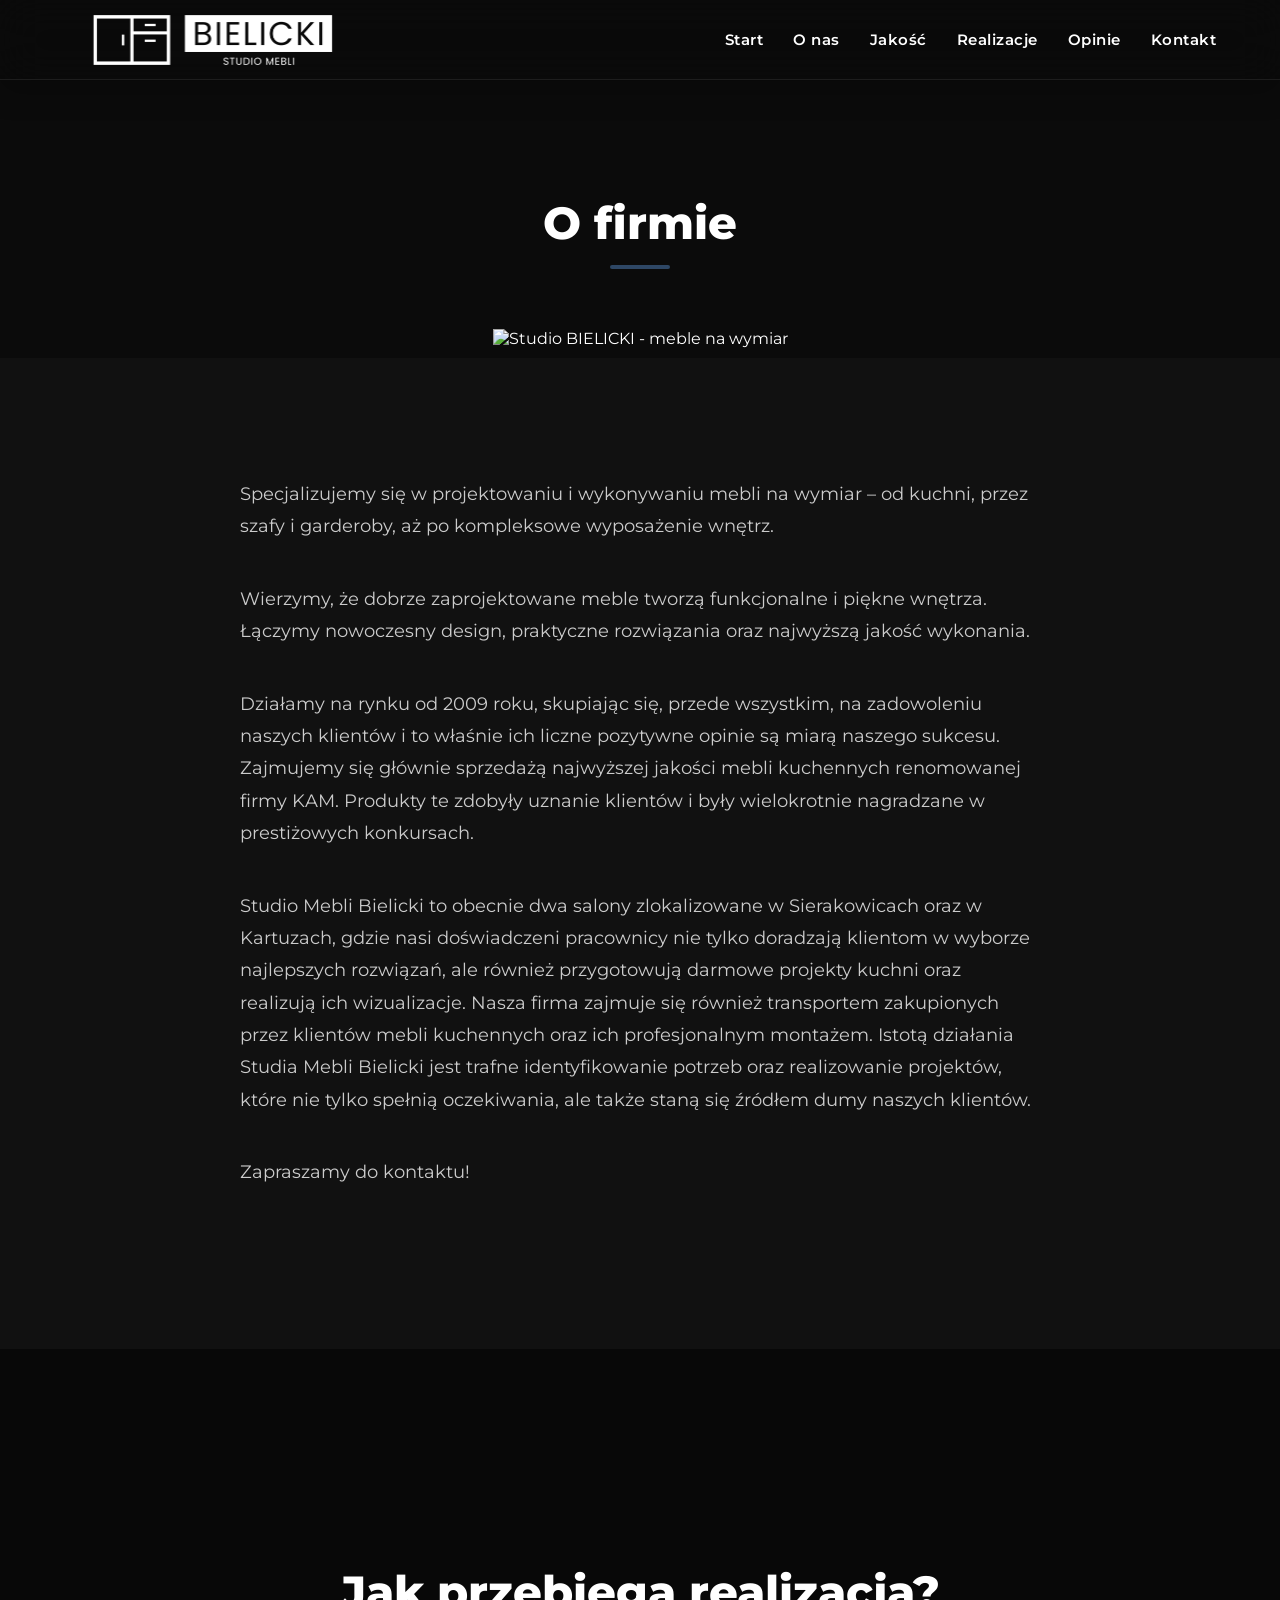
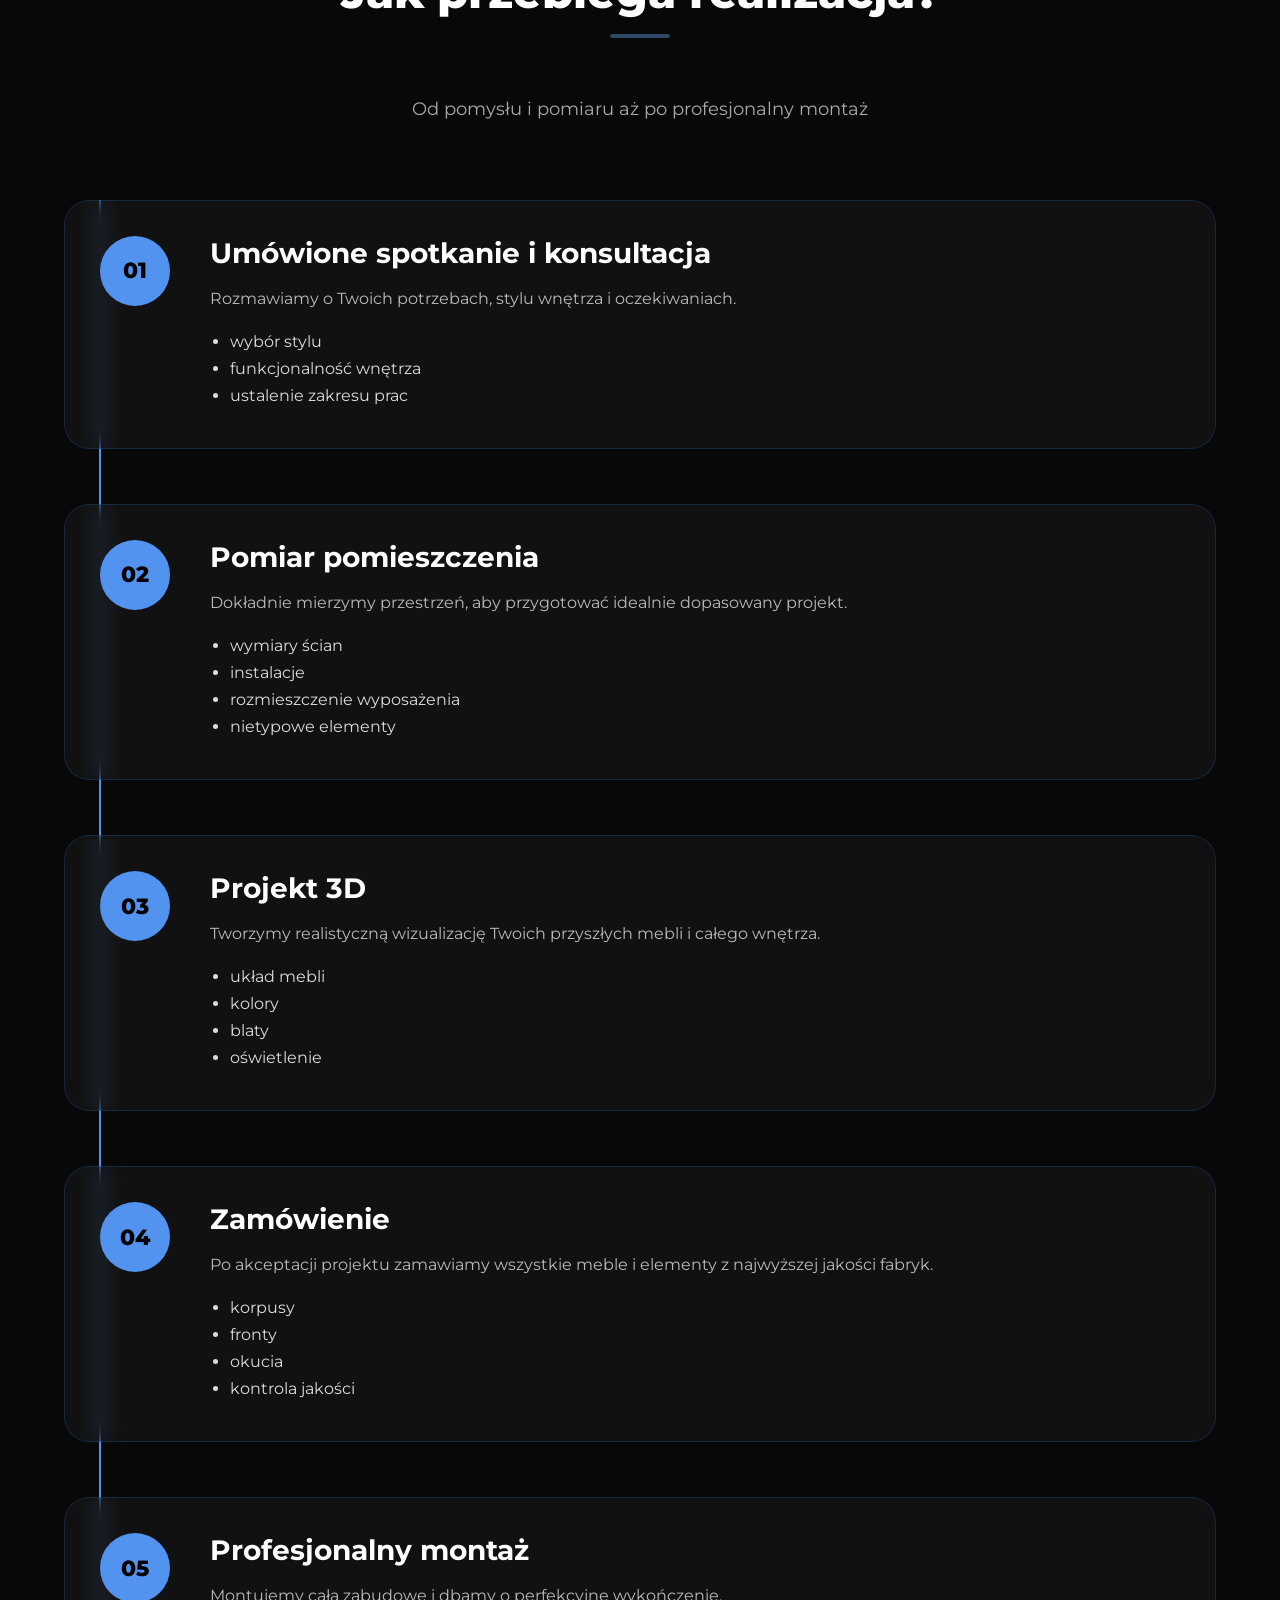
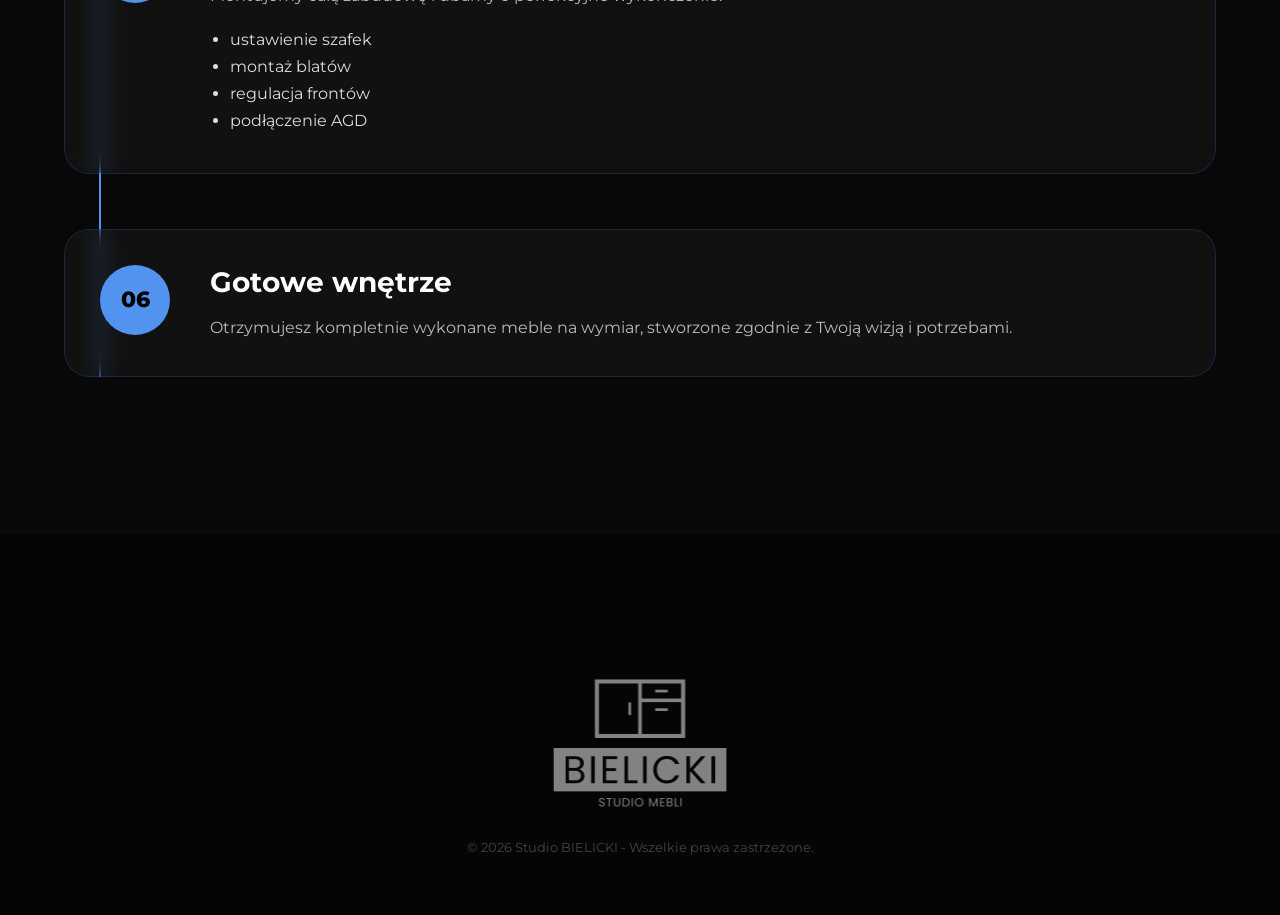
==== commit 232aed12: "Update about.html" ====
--- a/about.html
+++ b/about.html
@@ -53,6 +53,8 @@
 
 <h1 class="title">O firmie</h1>
 
+<img src="images/od_firmy.jpg" alt="Studio BIELICKI - meble na wymiar" class="about-header-image">
+
 </div>
 
 </header>
--- a/css/style.css
+++ b/css/style.css
@@ -1,2608 +1,1422 @@
 @import url('https://fonts.googleapis.com/css2?family=Montserrat:wght@400;600;800&display=swap');
 
-
-/* ===========================
-   RESET
-=========================== */
-
-*{
+* {
+    margin: 0;
+    padding: 0;
+    box-sizing: border-box;
+}
+
+html {
+    scroll-behavior: smooth;
+}
+
+.visual-gallery{
+    display:flex;
+    justify-content:center;
+    gap:30px;
+    margin-top:40px;
+}
+
+
+.visual-item{
+    width:45%;
+    position:relative;
+    overflow:hidden;
+    border-radius:15px;
+}
+
+
+.visual-item img{
+    width:100%;
+    height:320px;
+    object-fit:cover;
+    display:block;
+}
+
+
+
+.visual-item .visual-overlay{
+    position:absolute;
+    bottom:0;
+    left:0;
+    right:0;
+    background:rgba(0,0,0,0.55);
+    padding:15px;
+    text-align:center;
+}
+
+
+.visual-item .visual-overlay p{
+    color:white;
     margin:0;
-    padding:0;
-    box-sizing:border-box;
-    user-select:none;
-    -webkit-user-select:none;
-}
-
-
-html{
-    scroll-behavior:smooth;
-}
-
-
-body{
-
-    font-family:Montserrat,sans-serif;
-
-    background:#0b0b0b;
+    font-size:18px;
+}
+
+
+
+@media(max-width:768px){
+
+    .visual-gallery{
+        flex-direction:column;
+    }
+
+
+    .visual-item{
+        width:100%;
+    }
+
+
+    .visual-item img{
+        height:240px;
+    }
+
+}
+
+body {
+    font-family: Montserrat, sans-serif;
+    background: #0b0b0b;
+    color: white;
+    padding-top: 80px; /* POPRAWKA: Zapobiega wjeżdżaniu sekcji pod fixed navbar */
+}
+
+a {
+    text-decoration: none;
+    color: white;
+}
+
+.container {
+    width: 90%;
+    max-width: 1200px;
+    margin: auto;
+}
+
+/* --- NOWA PALETA: ELEGANCKI CIEMNY BŁĘKIT --- */
+:root {
+    /* --base-blue: #164e63; */
+    --base-blue: #2e4765;
+
+
+    /* --light-blue: #22d3ee; */
+    --light-blue: #5293ef; /* - jak bus firmowy */
+    /* --light-blue: #ffd000; /* - złoty */
+
+
+    --dark-bg: #111111;
+    --card-bg: #161616;
+}
+
+.contact-container{
+    max-width:1400px;
+    margin:auto;
+    padding:0 20px;
+}
+
+* {
+    user-select: none;
+    -webkit-user-select: none;
+}
+
+/* --- NAWIGACJA (CAŁKOWITA POPRAWKA KOMPOZYCJI) --- */
+.navbar {
+    position: fixed;
+    top: 0;
+    left: 0;
+    width: 100%;
+    height: 80px;
+    z-index: 999;
+
+    display: flex;
+    align-items: center;
+
+    /* Efekt szkła */
+    background: rgba(11, 11, 11, 0.45);
+    backdrop-filter: blur(22px) saturate(180%);
+    -webkit-backdrop-filter: blur(22px) saturate(180%);
+
+    border-bottom: 1px solid rgba(255,255,255,.08);
+    box-shadow: 0 10px 30px rgba(0,0,0,.25);
+
+    transition: background .3s ease;
+}
+
+.nav-container {
+    width: 90%;
+    max-width: 1200px;
+    margin: 0 auto;
+    display: flex;
+    justify-content: space-between;
+    align-items: center;
+}
+
+/* LOGO: "Studio" na biało, "BIELICKI" na biało/błękit */
+.logo {
+    font-size: 24px;
+    font-weight: 800;
+    color: #ffffff; /* Cały napis domyślnie biały */
+    letter-spacing: 0.5px;
+    white-space: nowrap; /* Blokuje łamanie tekstu do nowej linii */
+    display: flex;
+    gap: 8px; /* Idealny odstęp między słowami Studio a BIELICKI */
+}
+
+.logo span {
+    color: #ffffff; /* Słowo "Studio" wymuszone na czystą biel */
+    font-weight: 400; /* Lekkie odchudzenie dla lepszego designu */
+}
+
+/* Jeśli chcesz, żeby to BIELICKI miało błękitny akcent, odkomentuj poniższe, jeśli ma być całe białe - zostaw jak jest */
+/* .logo { color: var(--light-blue); } */
+
+.menu {
+    display: flex;
+    align-items: center;
+    gap: 30px; /* Bezpieczny rozstaw opcji w menu */
+}
+
+.menu a {
+    color: #ffffff;
+    font-size: 15px;
+    font-weight: 600;
+    letter-spacing: 0.5px;
+    transition: color 0.3s ease;
+    white-space: nowrap;
+}
+
+.menu a:hover, .menu a.active {
+    color: var(--light-blue);
+}
+/* --- HERO --- */
+.hero {
+    height: calc(100vh - 80px);
+    display: flex;
+    align-items: center;
+
+    background: linear-gradient(#000000a0, #000000a0),
+                url("../images/kuchnia1.webp") center/cover;
+}
+
+.hero h1 {
+    font-size: 60px;
+    line-height: 1.1;
+}
+
+.hero p {
+    margin: 30px 0;
+    font-size: 20px;
+    max-width: 700px;
+    line-height: 1.6;
+    color: #ddd;
+}
+
+/* --- ZAKTUALIZOWANY PRZYCISK (BEZ FALOWANIA, JAŚNIEJSZY DOMYŚLNIE) --- */
+.btn {
+    display: inline-block;
+    padding: 15px 40px;
+    background: #5293ef; /* Jaśniejszy odcień na start */
+    color: #ffffff;                /* Ciemny tekst dla kontrastu z jasnym tłem */
+    border-radius: 50px;
+    font-weight: 800;
+    transition: background 0.3s ease, color 0.3s ease;
+    position: relative;
+    overflow: hidden;
+    isolation: isolate;
+}
+
+.btn:hover {
+    background: #22d3ee; /* Ciemniejszy odcień po najechaniu */
+    color: #000000;                  /* Biały tekst na ciemniejszym tle */
+}
+
+/* --- SEKCJE I KOMPOZYCJA (Dodane bezpieczne odstępy) --- */
+section {
+    padding: 120px 0; /* Zwiększony padding dla lepszego "oddechu" strony */
+}
+
+.dark {
+    background: var(--dark-bg);
+}
+
+.gold {
+    /* Zmiana tła z ciepłego złota na chłodny błękitny grafit */
+    background: linear-gradient(120deg, #091a22, #0b0b0b);
+}
+
+.title {
+    font-size: 45px;
+    text-align: center;
+    margin-bottom: 60px;
+    font-weight: 800;
+    position: relative;
+}
+
+.normal-text {
+    font-weight: 500;
+}
+
+/* Subtelna kreska pod tytułami dla lepszego designu */
+.title::after {
+    content: '';
+    display: block;
+    width: 60px;
+    height: 4px;
+    background: var(--base-blue);
+    margin: 15px auto 0 auto;
+    border-radius: 2px;
+}
+
+/* --- BEZPIECZNY NAGŁÓWEK STRONY (IDEALNA WYSOKOŚĆ) --- */
+.page-title-section {
+    padding-top: 115px; /* Zmniejszone ze 160px – teraz napis jest idealnie pod menu */
+    padding-bottom: 10px;
+    text-align: center;
+}
+
+.text {
+    font-size: 18px;
+    line-height: 1.8;
+    color: #ccc;
+    max-width: 800px;
+    margin: 0 auto 40px auto; /* Wyśrodkowanie dłuższego tekstu o nas */
+}
+
+/* Poprawka dla tekstu w układzie wielokolumnowym (jeśli używasz flex/grid w HTML) */
+.about-grid {
+    display: grid;
+    grid-template-columns: repeat(auto-fit, minmax(300px, 1fr));
+    gap: 40px;
+    align-items: start;
+}
+
+/* --- KARTY (Płynna dynamiczna animacja hover) --- */
+.cards {
+    display: grid;
+    grid-template-columns: repeat(auto-fit, minmax(280px, 1fr));
+    gap: 30px;
+}
+
+#themeBtn {
+    width: 45px;
+    height: 45px;
+    margin-left: 20px;
+    border-radius: 50%;
+    border: 1px solid rgba(255,255,255,.1);
+    background: var(--card-bg);
+    color: white;
+    cursor: pointer;
+    font-size: 20px;
+    transition: .3s;
+}
+
+#themeBtn:hover {
+    background: var(--light-blue);
+    transform: scale(1.1);
+}
+
+/* DUŻA RAMKA WIZUALIZACJI */
+
+.visual-box {
+
+position:relative;
+
+width:100%;
+height:650px;
+
+margin-top:60px;
+
+border-radius:45px;
+
+overflow:hidden;
+
+background:#111;
+
+box-shadow:
+0 35px 90px rgba(0,0,0,0.8),
+0 0 50px rgba(255,255,255,0.08);
+
+}
+
+
+
+.visual-box img {
+
+width:100%;
+height:100%;
+
+object-fit:cover;
+
+transition:0.8s ease;
+
+}
+
+
+
+.visual-box:hover img {
+
+transform:scale(1.08);
+
+}
+
+
+
+
+.visual-overlay {
+
+position:absolute;
+
+bottom:0;
+left:0;
+
+width:100%;
+
+padding:60px;
+
+
+background:
+linear-gradient(
+transparent,
+rgba(0,0,0,0.9)
+);
+
+}
+
+
+
+
+.visual-overlay h3 {
+
+font-size:42px;
+
+margin-bottom:15px;
+
+}
+
+
+
+.visual-overlay p {
+
+font-size:20px;
+
+color:#ddd;
+
+}
+
+
+
+@media(max-width:768px){
+
+
+.visual-box {
+
+height:420px;
+
+border-radius:25px;
+
+}
+
+.awards {
+    margin-top: 25px;
+}
+
+
+.awards p {
+    margin: 7px 0;
+    font-size: 17px;
+    line-height: 1.5;
+    color: #ddd;
+}
+
+.card.animate-fade {
+    opacity: 1;
+    animation: none;
+}
+
+
+.visual-overlay {
+
+padding:30px;
+
+}
+
+
+.visual-overlay h3 {
+
+font-size:28px;
+
+}
+
+
+}
+
+.card {
+    background: var(--card-bg);
+    padding: 40px 35px;
+    border-radius: 20px;
+    border: 1px solid rgba(255, 255, 255, 0.05);
+    transition: transform 0.4s cubic-bezier(0.165, 0.84, 0.44, 1), border-color 0.4s ease, box-shadow 0.4s ease;
+}
+
+.card:hover {
+    transform: translateY(-10px);
+    border-color: var(--base-blue);
+    box-shadow: 0 15px 30px rgba(22, 78, 99, 0.2);
+}
+
+.card h3 {
+    color: var(--light-blue); /* Zmiana ze złotego */
+    margin-bottom: 15px;
+    font-size: 22px;
+}
+
+.card p {
+    color: #b3b3b3;
+    line-height: 1.7;
+}
+
+/* --- STATYSTYKI --- */
+.stats {
+    display: grid;
+    grid-template-columns: repeat(auto-fit, minmax(220px, 1fr));
+    gap: 30px;
+    margin-top: 40px;
+}
+
+.stat {
+    background: var(--card-bg);
+    padding: 40px 30px;
+    text-align: center;
+    border-radius: 20px;
+    border: 1px solid rgba(255, 255, 255, 0.03);
+    transition: transform 0.3s ease;
+}
+
+.stat:hover {
+    transform: translateY(-5px);
+}
+
+.number2 {
+    font-size: 55px;
+    color: var(--light-blue); /* Zmiana ze złotego */
+    font-weight: 800;
+    line-height: 1;
+    margin-bottom: 10px;
+}
+
+/* --- GALERIA --- */
+.gallery {
+    display: grid;
+    grid-template-columns: repeat(3, 1fr);
+    gap: 25px;
+}
+
+@media(max-width:768px){
+
+    .gallery {
+        grid-template-columns: 1fr;
+    }
+
+}
+
+.gallery img {
+    width: 100%;
+    height: 260px;
+    object-fit: cover;
+    border-radius: 15px;
+    cursor: pointer;
+    transition: 0.3s;
+}
+
+.gallery img:hover {
+    transform: scale(1.03);
+}
+
+/* --- FORMULARZ --- */
+form {
+    max-width: 700px;
+    margin: auto;
+}
+
+input, textarea, select {
+    width: 100%;
+    padding: 18px;
+    margin: 12px 0;
+    background: var(--card-bg);
+    color: white;
+    border: 1px solid #252525;
+    border-radius: 12px;
+    font-family: Montserrat, sans-serif;
+    transition: border-color 0.3s ease;
+}
+
+input:focus, textarea:focus, select:focus {
+    outline: none;
+    border-color: var(--light-blue);
+}
+
+/* --- OPINIE --- */
+.review {
+    background: var(--card-bg);
+    padding: 30px;
+    border-radius: 20px;
+    border: 1px solid rgba(255, 255, 255, 0.03);
+}
+
+.stars {
+    color: #22d3ee; /* Zmiana koloru gwiazdek na dopasowany błękit cyjanowy */
+    font-size: 22px;
+    margin-bottom: 10px;
+}
+
+.alert {
+    background: #b91c1c;
+    padding: 15px;
+    border-radius: 15px;
+    display: none;
+}
+
+/* --- STOPKA --- */
+footer {
+    background: #050505;
+    padding: 60px 20px;
+    text-align: center;
+    color: #777;
+    border-top: 1px solid rgba(255, 255, 255, 0.02);
+}
+
+/* --- PRZYCISK TOP --- */
+#topBtn {
+    position: fixed;
+    bottom: 25px;
+    right: 25px;
+    width: 50px;
+    height: 50px;
+    display: none;
+    align-items: center;
+    justify-content: center;
+    background: var(--base-blue);
+    color: white;
+    border-radius: 50%;
+    transition: background 0.3s ease, transform 0.3s ease;
+    z-index: 1000;
+}
+
+#topBtn:hover {
+    background: var(--light-blue);
+    transform: scale(1.1);
+}
+
+/* ==========================================================================
+   --- NOWE ANIMACJE POJAWIANIA SIĘ (FADE-IN-UP) NA START STRONY ---
+   ========================================================================== */
+@keyframes fadeInUp {
+    from {
+        opacity: 0;
+        transform: translateY(30px);
+    }
+    to {
+        opacity: 1;
+        transform: translateY(0);
+    }
+}
+
+/* Klasy do dodania w HTML dla animacji płynnego wejścia */
+.animate-fade {
+    opacity: 0;
+    animation: fadeInUp 1s cubic-bezier(0.25, 1, 0.5, 1) forwards;
+}
+
+.delay-1 { animation-delay: 0.2s; }
+.delay-2 { animation-delay: 0.4s; }
+.delay-3 { animation-delay: 0.6s; }
+
+@media(max-width: 800px) {
+    body {
+        padding-top: 70px;
+    }
+
+    .navbar {
+        height: 70px;
+    }
+
+    .menu {
+        gap: 15px;
+    }
+
+    .menu a {
+        font-size: 13px;
+        margin-left: 10px;
+    }
+
+    .hero h1 {
+        font-size: 42px;
+    }
+
+    section {
+        padding: 70px 0;
+    }
+
+    .title {
+        font-size: 32px;
+    }
+}
+
+/* jasny pasek lecący przez przycisk */
+.btn::before {
+    content:"";
+    position:absolute;
+    top:0;
+    left:-120%;
+    width:80%;
+    height:100%;
+    background: linear-gradient(
+        120deg,
+        transparent,
+        rgba(255,255,255,.45),
+        transparent
+    );
+    transform:skewX(-20deg);
+    transition:.7s;
+}
+
+.btn:hover::before {
+    left:140%;
+}
+
+/* kliknięcie przycisku */
+.btn:active {
+    transform: scale(.94);
+}
+
+/* efekt wejścia razem z animacją strony */
+.animate-fade.btn {
+    animation: fadeInUp 1s cubic-bezier(.25,1,.5,1) forwards;
+}
+
+/* PROCES REALIZACJI */
+
+.process-section {
+    padding: 100px 0;
+    background: #080808;
+}
+
+
+.process-subtitle {
+    text-align:center;
+    color:#aaa;
+    margin-top:15px;
+    font-size:18px;
+}
+
+
+
+.process {
+    margin-top:70px;
+    position:relative;
+}
+
+
+.process::before {
+    content:"";
+    position:absolute;
+    left:35px;
+    top:0;
+    width:2px;
+    height:100%;
+    /* background:#c9a227; */
+    background:#5293ef;
+}
+
+/* ===== LIGHTBOX PEŁNY EKRAN ===== */
+
+.lightbox{
+
+    position:fixed;
+
+    inset:0;
+
+    width:100vw;
+    height:100vh;
+
+    background:rgba(0,0,0,.75);
+
+    backdrop-filter:blur(8px);
+
+    display:flex;
+    justify-content:center;
+    align-items:center;
+
+    opacity:0;
+    visibility:hidden;
+
+    transition:.3s ease;
+
+    z-index:999999;
+
+}
+
+
+.lightbox.active{
+
+    opacity:1;
+    visibility:visible;
+
+}
+
+
+
+.lightbox-content{
+
+    position:relative;
+
+    max-width:85vw;
+    max-height:85vh;
+
+}
+
+
+.lightbox img{
+
+    max-width:85vw;
+    max-height:85vh;
+
+    border-radius:25px;
+
+    object-fit:contain;
+
+    padding:20px;
+
+    background:rgba(255,255,255,.08);
+
+    box-shadow:
+    0 30px 90px rgba(0,0,0,.8);
+
+}
+
+
+
+/* ZAMKNIĘCIE LIGHTBOX */
+
+.lightbox-close{
+
+    position:fixed;
+
+    top:25px;
+    right:35px;
+
+    width:50px;
+    height:50px;
+
+    display:flex;
+    align-items:center;
+    justify-content:center;
+
+    border-radius:50%;
+
+    background:rgba(0,0,0,.65);
+
+    font-size:34px;
 
     color:white;
 
-    padding-top:80px;
-
-}
-
-
-a{
-    text-decoration:none;
+    cursor:pointer;
+
+    z-index:9999999;
+
+}
+
+
+
+/* LICZNIK */
+
+#lightbox-counter{
+
+    position:absolute;
+
+    left:50%;
+
+    transform:translateX(-50%);
+
+    top:35px;
+
     color:white;
-}
-
-
-
-/* ===========================
-   ZMIENNE
-=========================== */
-
-
-:root{
-
-    --base-blue:#2e4765;
-
-    --light-blue:#5293ef;
-
-    --cyan:#22d3ee;
-
-    --dark-bg:#111111;
-
-    --card-bg:#161616;
-
-}
-
-
-
-/* ===========================
-   KONTENERY
-=========================== */
-
-
-.container{
-
-    width:90%;
-
-    max-width:1200px;
-
-    margin:auto;
-
-}
-
-
-.contact-container{
-
-    max-width:1400px;
-
-    margin:auto;
-
-    padding:0 20px;
-
-}
-
-
-
-/* ===========================
-   NAVBAR
-=========================== */
-
-
-.navbar{
-
-    position:fixed;
-
-    top:0;
-    left:0;
-
-    width:100%;
-
-    height:80px;
-
-    z-index:9999;
-
-
+
+    font-size:18px;
+
+    font-weight:600;
+
+    background:rgba(0,0,0,.65);
+
+    padding:10px 18px;
+
+    border-radius:14px;
+
+    backdrop-filter:blur(8px);
+
+    z-index:9999999;
+
+}
+
+
+.lightbox-close:hover{
+
+    background:rgba(64, 64, 64, 0.7);
+
+    transform:scale(1.1);
+
+}
+
+/* STRZAŁKI LIGHTBOX */
+
+.lightbox-content{
+    position:relative;
     display:flex;
-
     align-items:center;
-
-
-    background:
-    rgba(11,11,11,.45);
-
-
-    backdrop-filter:
-    blur(22px)
-    saturate(180%);
-
-
-    -webkit-backdrop-filter:
-    blur(22px)
-    saturate(180%);
-
-
-    border-bottom:
-    1px solid rgba(255,255,255,.08);
-
-
-    box-shadow:
-    0 10px 30px rgba(0,0,0,.25);
-
-
-}
-
-
-
-.nav-container{
-
-
-    width:90%;
-
-    max-width:1200px;
-
-    margin:auto;
-
-
-    display:flex;
-
-    align-items:center;
-
-    justify-content:space-between;
-
-
-}
-
-
-
-/* LOGO */
-
-
-.logo{
-
-
-    display:flex;
-
-    align-items:center;
-
-    gap:8px;
-
-
-    font-size:24px;
-
-    font-weight:800;
-
-    letter-spacing:.5px;
-
-    white-space:nowrap;
-
-
-}
-
-
-.logo span{
-
-    font-weight:400;
-
-    color:white;
-
-}
-
-
-
-/* LOGO OBRAZEK */
-
-.logo img{
-
-
-    height:55px;
-
-    width:auto;
-
-    object-fit:contain;
-
-
-}
-
-
-
-/* MENU */
-
-
-.menu{
-
-
-    display:flex;
-
-    align-items:center;
-
-    gap:30px;
-
-
-}
-
-
-.menu a{
-
-
-    font-size:15px;
-
-    font-weight:600;
-
-    letter-spacing:.5px;
-
-
-    transition:.3s;
-
-
-    white-space:nowrap;
-
-
-}
-
-
-.menu a:hover,
-.menu a.active{
-
-
-    color:var(--light-blue);
-
-
-}
-
-
-
-/* ===========================
-   HERO
-=========================== */
-
-
-.hero{
-
-
-    height:calc(100vh - 80px);
-
-
-    display:flex;
-
-    align-items:center;
-
-
-    background:
-
-
-    linear-gradient(
-    rgba(0,0,0,.65),
-    rgba(0,0,0,.65)
-    ),
-
-
-    url("../images/kuchnia1.webp")
-    center/cover;
-
-
-}
-
-
-
-.hero h1{
-
-
-    font-size:60px;
-
-    line-height:1.1;
-
-
-}
-
-
-
-.hero p{
-
-
-    margin:30px 0;
-
-
-    font-size:20px;
-
-
-    max-width:700px;
-
-
-    line-height:1.6;
-
-
-    color:#ddd;
-
-
-}
-
-
-
-/* ===========================
-   BUTTON
-=========================== */
-
-
-.btn{
-
-
-    display:inline-block;
-
-
-    padding:
-
-    15px 40px;
-
-
-    background:var(--light-blue);
-
-
-    color:white;
-
-
-    border-radius:50px;
-
-
-    font-weight:800;
-
-
-    position:relative;
-
-
-    overflow:hidden;
-
-
-    isolation:isolate;
-
-
-    transition:.3s;
-
-
-}
-
-
-
-.btn:hover{
-
-
-    background:var(--cyan);
-
-    color:black;
-
-
-}
-
-
-
-.btn::before{
-
-
-    content:"";
-
-
-    position:absolute;
-
-
-    top:0;
-
-    left:-120%;
-
-
-    width:80%;
-
-    height:100%;
-
-
-    background:
-    linear-gradient(
-    120deg,
-    transparent,
-    rgba(255,255,255,.45),
-    transparent
-    );
-
-
-    transform:skewX(-20deg);
-
-
-    transition:.7s;
-
-
-}
-
-
-
-.btn:hover::before{
-
-
-    left:140%;
-
-
-}
-
-
-
-.btn:active{
-
-
-    transform:scale(.94);
-
-
-}
-
-
-
-/* ===========================
-   SEKCJE
-=========================== */
-
-
-section{
-
-
-    padding:120px 0;
-
-
-}
-
-
-
-.dark{
-
-    background:var(--dark-bg);
-
-}
-
-
-
-.gold{
-
-
-    background:
-
-    linear-gradient(
-    120deg,
-    #091a22,
-    #0b0b0b
-    );
-
-
-    padding-top:110px;
-
-
-}
-
-
-
-/* ===========================
-   TYTUŁY
-=========================== */
-
-
-.title{
-
-
-    font-size:45px;
-
-
-    text-align:center;
-
-
-    margin-bottom:60px;
-
-
-    font-weight:800;
-
-
-}
-
-
-
-.title::after{
-
-
-    content:"";
-
-
-    display:block;
-
-
-    width:60px;
-
-
-    height:4px;
-
-
-    background:var(--base-blue);
-
-
-    margin:15px auto 0;
-
-
-    border-radius:2px;
-
-
-}
-
-
-
-.normal-text{
-
-    font-weight:500;
-
-}
-
-
-
-.text{
-
-
-    font-size:18px;
-
-
-    line-height:1.8;
-
-
-    color:#ccc;
-
-
-    max-width:800px;
-
-
-    margin:0 auto 40px;
-
-
-}
-
-
-
-/* ===========================
-   PAGE TITLE
-=========================== */
-
-
-.page-title-section{
-
-
-    padding-top:115px;
-
-    padding-bottom:10px;
-
-
-    text-align:center;
-
-
-}
-
-
-
-/* ===========================
-   GRIDY
-=========================== */
-
-
-.about-grid{
-
-
-    display:grid;
-
-
-    grid-template-columns:
-    repeat(auto-fit,minmax(300px,1fr));
-
-
-    gap:40px;
-
-
-}
-
-.page-title-section .about-header-image {
-    width:100%;
-    max-width:1200px;
-    height:auto;
-    display:block;
-    margin:35px auto 0;
-}
-
-.about-header-image {
-    width:100%;
-    max-width:1200px;
-    height:auto;
-    display:block;
-    margin:35px auto 60px;
-    object-fit:cover;
-}
-
-
-
-.cards{
-
-
-    display:grid;
-
-
-    grid-template-columns:
-    repeat(auto-fit,minmax(280px,1fr));
-
-
-    gap:30px;
-
-
-}
-
-/* ===========================
-   KARTY
-=========================== */
-
-
-.card{
-
-    background:var(--card-bg);
-
-    padding:40px 35px;
-
-    border-radius:20px;
-
-    border:
-
-    1px solid rgba(255,255,255,.05);
-
-
-    transition:
-
-    transform .4s cubic-bezier(.165,.84,.44,1),
-    border-color .4s ease,
-    box-shadow .4s ease;
-
-
-}
-
-
-
-.card:hover{
-
-
-    transform:translateY(-10px);
-
-
-    border-color:var(--base-blue);
-
-
-    box-shadow:
-
-    0 15px 30px rgba(22,78,99,.25);
-
-
-}
-
-
-
-.card h3{
-
-
-    color:var(--light-blue);
-
-
-    margin-bottom:15px;
-
-
-    font-size:22px;
-
-
-}
-
-
-
-.card p{
-
-
-    color:#b3b3b3;
-
-
-    line-height:1.7;
-
-
-}
-
-
-
-/* ===========================
-   STATYSTYKI
-=========================== */
-
-
-.stats{
-
-
-    display:grid;
-
-
-    grid-template-columns:
-    repeat(auto-fit,minmax(220px,1fr));
-
-
-    gap:30px;
-
-
-    margin-top:40px;
-
-
-}
-
-
-
-.stat{
-
-
-    background:var(--card-bg);
-
-
-    padding:40px 30px;
-
-
-    text-align:center;
-
-
-    border-radius:20px;
-
-
-    border:
-
-    1px solid rgba(255,255,255,.03);
-
-
-    transition:.3s;
-
-
-}
-
-
-
-.stat:hover{
-
-
-    transform:translateY(-5px);
-
-
-}
-
-
-
-.number2{
-
-
-    font-size:55px;
-
-
-    color:var(--light-blue);
-
-
-    font-weight:800;
-
-
-    line-height:1;
-
-
-    margin-bottom:10px;
-
-
-}
-
-
-
-/* ===========================
-   VISUAL BOX
-=========================== */
-
-
-.visual-box{
-
-
-    position:relative;
-
-
-    width:100%;
-
-
-    height:650px;
-
-
-    margin-top:60px;
-
-
-    overflow:hidden;
-
-
-    border-radius:45px;
-
-
-    background:#111;
-
-
-    box-shadow:
-
-
-    0 35px 90px rgba(0,0,0,.8),
-    0 0 50px rgba(255,255,255,.08);
-
-
-}
-
-
-
-.visual-box img{
-
-
-    width:100%;
-
-
-    height:100%;
-
-
-    object-fit:cover;
-
-
-    transition:.8s ease;
-
-
-}
-
-
-
-.visual-box:hover img{
-
-
-    transform:scale(1.08);
-
-
-}
-
-
-
-/* overlay zdjęcia */
-
-
-.visual-overlay{
-
-
-    position:absolute;
-
-
-    bottom:0;
-
-    left:0;
-
-
-    width:100%;
-
-
-    padding:60px;
-
-
-    background:
-
-
-    linear-gradient(
-    transparent,
-    rgba(0,0,0,.9)
-    );
-
-
-}
-
-
-
-.visual-overlay h3{
-
-
-    font-size:42px;
-
-
-    margin-bottom:15px;
-
-
-}
-
-
-
-.visual-overlay p{
-
-
-    font-size:20px;
-
-
-    color:#ddd;
-
-
-}
-
-
-
-/* ===========================
-   MAŁE WIZUALIZACJE
-=========================== */
-
-
-.visual-gallery{
-
-
-    display:flex;
-
-
     justify-content:center;
-
-
-    gap:30px;
-
-
-    margin-top:40px;
-
-
-}
-
-
-
-.visual-item{
-
-
-    width:45%;
-
-
-    position:relative;
-
-
-    overflow:hidden;
-
-
-    border-radius:15px;
-
-
-}
-
-
-
-.visual-item img{
-
-
-    width:100%;
-
-
-    height:320px;
-
-
-    object-fit:cover;
-
-
-    display:block;
-
-
-}
-
-
-
-.visual-item .visual-overlay{
-
-
-    position:absolute;
-
-
-    bottom:0;
-
-
-    left:0;
-
-
-    right:0;
-
-
-    padding:15px;
-
-
-    background:rgba(0,0,0,.55);
-
-
-    text-align:center;
-
-
-}
-
-
-
-.visual-item .visual-overlay p{
-
-
-    color:white;
-
-
-    margin:0;
-
-
-    font-size:18px;
-
-
-}
-
-
-
-/* ===========================
-   GALERIA
-=========================== */
-
-
-.gallery{
-
-
-    display:grid;
-
-
-    grid-template-columns:
-    repeat(3,1fr);
-
-
-    gap:25px;
-
-
-}
-
-
-
-.gallery img{
-
-
-    width:100%;
-
-
-    height:260px;
-
-
-    object-fit:cover;
-
-
-    border-radius:15px;
-
-
-    cursor:pointer;
-
-
-    transition:.3s;
-
-
-}
-
-
-
-.gallery img:hover{
-
-
-    transform:scale(1.03);
-
-
-}
-
-
-
-/* ===========================
-   WIĘCEJ REALIZACJI
-=========================== */
-
-
-.more-projects{
-
-
-    background:#111;
-
-
-    padding:100px 0 120px;
-
-
-}
-
-
-
-.realizacje-section{
-
-
-    padding-bottom:0;
-
-
-}
-
-
-
-.realizacje-section .gallery{
-
-
-    grid-template-columns:1fr;
-
-
-}
-
-
-
-.realizacje-section .gallery img{
-
-
-    height:600px;
-
-
-}
-
-
-
-.more-grid{
-
-
-    display:grid;
-
-
-    grid-template-columns:
-    repeat(auto-fit,minmax(300px,1fr));
-
-
-    gap:35px;
-
-
-}
-
-
-
-.more-card{
-
-
-    height:450px;
-
-
-    position:relative;
-
-
-    overflow:hidden;
-
-
-    border-radius:30px;
-
-
-    background:#111;
-
-
-    border:
-
-    1px solid rgba(255,255,255,.08);
-
-
-}
-
-
-
-.more-card img{
-
-
-    width:100%;
-
-
-    height:100%;
-
-
-    object-fit:cover;
-
-
-    transition:.6s;
-
-
-}
-
-
-
-.more-card:hover img{
-
-
-    transform:scale(1.1);
-
-
-}
-
-
-
-.more-overlay{
-
-
-    position:absolute;
-
-
-    inset:0;
-
-
-    display:flex;
-
-
-    flex-direction:column;
-
-
-    justify-content:flex-end;
-
-
-    padding:35px;
-
-
-    background:
-
-
-    linear-gradient(
-    transparent,
-    rgba(0,0,0,.9)
-    );
-
-
-}
-
-
-
-.more-overlay h3{
-
-
-    font-size:28px;
-
-
-    margin-bottom:20px;
-
-
-}
-
-
-
-.more-overlay button{
-
-
-    width:150px;
-
-
-    padding:14px 25px;
-
-
-    border-radius:30px;
-
-
-    border:none;
-
-
-    background:var(--light-blue);
-
-
-    color:white;
-
-
-    font-weight:700;
-
-
-    cursor:pointer;
-
-
-    transition:.3s;
-
-
-}
-
-
-
-.more-overlay button:hover{
-
-
-    background:var(--cyan);
-
-
-    transform:scale(1.05);
-
-
-}
-
-
-
-/* ===========================
-   FORMULARZ
-=========================== */
-
-
-form{
-
-
-    max-width:700px;
-
-
-    margin:auto;
-
-
-}
-
-
-
-input,
-textarea,
-select{
-
-
-    width:100%;
-
-
-    padding:18px;
-
-
-    margin:12px 0;
-
-
-    background:var(--card-bg);
-
-
-    color:white;
-
-
-    border:
-
-    1px solid #252525;
-
-
-    border-radius:12px;
-
-
-    font-family:Montserrat,sans-serif;
-
-
-    transition:.3s;
-
-
-}
-
-
-
-input:focus,
-textarea:focus,
-select:focus{
-
-
-    outline:none;
-
-
-    border-color:var(--light-blue);
-
-
-}
-
-
-
-/* ===========================
-   OPINIE
-=========================== */
-
-
-.review{
-
-
-    background:var(--card-bg);
-
-
-    padding:30px;
-
-
-    border-radius:20px;
-
-
-    border:
-
-    1px solid rgba(255,255,255,.03);
-
-
-}
-
-
-
-.stars{
-
-
-    color:var(--cyan);
-
-
-    font-size:22px;
-
-
-    margin-bottom:10px;
-
-
-}
-
-
-
-.alert{
-
-
-    background:#b91c1c;
-
-
-    padding:15px;
-
-
-    border-radius:15px;
-
-
-    display:none;
-
-
-}
-
-
-
-/* ===========================
-   PROCES REALIZACJI
-=========================== */
-
-
-.process-section{
-
-
-    padding:100px 0;
-
-
-    background:#080808;
-
-
-}
-
-
-
-.process-subtitle{
-
-
-    text-align:center;
-
-
-    color:#aaa;
-
-
-    margin-top:15px;
-
-
-    font-size:18px;
-
-
-}
-
-
-
-.process{
-
-
-    margin-top:70px;
-
-
-    position:relative;
-
-
-}
-
-
-
-.process::before{
-
-
-    content:"";
-
-
-    position:absolute;
-
-
-    left:35px;
-
-
-    top:0;
-
-
-    width:2px;
-
-
-    height:100%;
-
-
-    background:var(--light-blue);
-
-
-}
-
-
-
-.process-step{
-
-
-    display:flex;
-
-
-    gap:40px;
-
-
-    margin-bottom:55px;
-
-
-    position:relative;
-
-
-    background:rgba(255,255,255,.04);
-
-
-    padding:35px;
-
-
-    border-radius:25px;
-
-
-    border:
-
-    1px solid rgba(39,106,201,.25);
-
-
-    backdrop-filter:blur(10px);
-
-
-    transition:.3s;
-
-
-}
-
-
-
-.process-step:hover{
-
-
-    transform:translateY(-8px);
-
-
-    border-color:var(--light-blue);
-
-
-}
-
-
-
-.number{
-
-
-    min-width:70px;
-
-
-    height:70px;
-
-
-    border-radius:50%;
-
-
-    background:var(--light-blue);
-
-
-    color:black;
-
-
-    display:flex;
-
-
-    align-items:center;
-
-
-    justify-content:center;
-
-
-    font-size:22px;
-
-
-    font-weight:800;
-
-
-}
-
-
-
-.process-content h3{
-
-
-    font-size:28px;
-
-
-    margin-bottom:15px;
-
-
-}
-
-
-
-.process-content p{
-
-
-    color:#bbb;
-
-
-    line-height:1.7;
-
-
-}
-
-
-
-.process-content ul{
-
-
-    margin-top:20px;
-
-
-    padding-left:20px;
-
-
-}
-
-
-
-.process-content li{
-
-
-    color:#ddd;
-
-
-    margin:8px 0;
-
-
-}
-
-/* ===========================
-   LIGHTBOX
-=========================== */
-
-
-.lightbox{
-
-    position:fixed;
-
-    inset:0;
-
-    width:100vw;
-
-    height:100vh;
-
-
-    background:rgba(0,0,0,.78);
-
-
-    backdrop-filter:blur(8px);
-
-
-    display:flex;
-
-    align-items:center;
-
-    justify-content:center;
-
-
-    opacity:0;
-
-    visibility:hidden;
-
-
-    transition:.3s ease;
-
-
-    z-index:999999;
-
-
-
-}
-
-
-
-.lightbox.active{
-
-
-    opacity:1;
-
-    visibility:visible;
-
-
-}
-
-
-
-.lightbox-content{
-
-
-    position:relative;
-
-
-    max-width:85vw;
-
-    max-height:85vh;
-
-
-    display:flex;
-
-    align-items:center;
-
-    justify-content:center;
-
-
-}
-
-
-
-.lightbox img{
-
-
-    max-width:85vw;
-
-    max-height:85vh;
-
-
-    object-fit:contain;
-
-
-    border-radius:25px;
-
-
-    padding:20px;
-
-
-    background:rgba(255,255,255,.08);
-
-
-    box-shadow:
-
-    0 30px 90px rgba(0,0,0,.8);
-
-
-}
-
-
-
-#lightbox-img{
-
-
-    transition:opacity .2s ease;
-
-
-}
-
-
-
-/* ZAMKNIĘCIE */
-
-
-.lightbox-close{
-
-
-    position:fixed;
-
-
-    top:25px;
-
-    right:35px;
-
-
-    width:50px;
-
-    height:50px;
-
-
-    display:flex;
-
-
-    align-items:center;
-
-    justify-content:center;
-
-
-    border-radius:50%;
-
-
-    background:rgba(0,0,0,.65);
-
-
-    color:white;
-
-
-    font-size:34px;
-
-
-    cursor:pointer;
-
-
-    z-index:9999999;
-
-
-    transition:.3s;
-
-
-}
-
-
-
-.lightbox-close:hover{
-
-
-    transform:scale(1.1);
-
-
-    background:rgba(80,80,80,.8);
-
-
-}
-
-
-
-/* LICZNIK */
-
-
-#lightbox-counter{
-
-
-    position:absolute;
-
-
-    top:35px;
-
-
-    left:50%;
-
-
-    transform:translateX(-50%);
-
-
-    background:rgba(0,0,0,.65);
-
-
-    padding:10px 18px;
-
-
-    border-radius:14px;
-
-
-    color:white;
-
-
-    font-weight:600;
-
-
-    z-index:9999999;
-
-
-}
-
-
-
-/* STRZAŁKI */
-
+}
+
+
+/* STRZAŁKI LIGHTBOX */
 
 .lightbox-prev,
 .lightbox-next{
 
-
     position:fixed;
 
-
     top:50%;
-
-
     transform:translateY(-50%);
 
-
     width:55px;
-
-
     height:55px;
 
-
     display:flex;
-
-
     align-items:center;
-
-
     justify-content:center;
 
+    font-size:45px;
+
+    color:white;
+    background:rgba(0,0,0,.65);
 
     border:none;
-
-
     border-radius:50%;
 
-
-    background:rgba(0,0,0,.65);
-
-
-    color:white;
-
-
-    font-size:45px;
-
-
     cursor:pointer;
 
-
     z-index:9999999;
 
-
-    transition:.3s;
-
-
-}
-
+}
 
 
 .lightbox-prev{
-
     left:30px;
-
 }
 
 
 .lightbox-next{
-
     right:30px;
-
-}
-
+}
 
 
 .lightbox-prev:hover,
 .lightbox-next:hover{
 
-
-    transform:
-
-    translateY(-50%)
-
-    scale(1.1);
-
-
     background:rgba(80,80,80,.8);
 
-
-}
-
-
-
-
-
-/* ===========================
-   FOOTER
-=========================== */
-
-
-footer{
-
-
-    background:#050505;
-
-
-    padding:60px 20px;
-
-
-    text-align:center;
-
-
-    color:#777;
-
-
-    border-top:
-
-    1px solid rgba(255,255,255,.02);
-
-
-}
-
-
-
-.footer-logo{
-
+    transform:translateY(-50%) scale(1.1);
+
+}
+
+
+
+/* telefon */
+
+@media(max-width:700px){
+
+    .lightbox-prev{
+
+        left:5px;
+
+    }
+
+
+    .lightbox-next{
+
+        right:5px;
+
+    }
+
+
+}
+
+.logo {
+    display: flex;
+    align-items: center;
+    gap: 5px;
+}
+
+.logo img {
+    height: 300px;
+    width: auto;
+    object-fit: contain;
+}
+
+.footer-logo {
+    display: flex;
+    flex-direction: column;
+    align-items: center;
+    justify-content: center;
+    gap: 0px;
+}
+.footer-logo img {
+    width: 300px;
+    height: auto;
+    object-fit: contain;
+    opacity: 0.5;
+}
+
+.footer-logo div {
+    font-size: 1px;
+    font-weight: 800;
+    margin-top: -70px;
+}
+.footer-logo span {
+    font-weight: 400;
+}
+
+.gold{
+    padding-top:110px;
+}
+
+.contact-layout{
+    margin-top:110px;
+}
+
+
+.gallery img{
+
+    cursor:pointer;
+
+
+    
+}
+
+/* ===== WIĘCEJ REALIZACJI ===== */
+
+
+.more-projects{
+    background:#111111;
+    padding:100px 0 120px;
+}
+
+.realizacje-section {
+    padding-bottom: 0px;
+}
+
+.realizacje-section .gallery {
+    grid-template-columns: 1fr;
+}
+
+.realizacje-section .gallery img {
+    width: 100%;
+    height: 600px; /* możesz dać 700px lub więcej */
+    object-fit: cover;
+    border-radius: 20px;
+}
+
+#lightbox-img{
+    transition:none;
+}
+
+
+.more-grid{
+
+display:grid;
+
+grid-template-columns:repeat(auto-fit,minmax(300px,1fr));
+
+gap:35px;
+
+}
+
+
+
+.more-card{
+
+height:450px;
+
+position:relative;
+
+overflow:hidden;
+
+border-radius:30px;
+
+background:#111;
+
+border:1px solid rgba(255,255,255,.08);
+
+}
+
+
+
+.more-card img{
+
+width:100%;
+height:100%;
+
+object-fit:cover;
+
+transition:.6s;
+
+}
+
+
+
+.more-card:hover img{
+
+transform:scale(1.1);
+
+}
+
+
+
+.more-overlay{
+
+position:absolute;
+
+inset:0;
+
+display:flex;
+
+flex-direction:column;
+
+justify-content:flex-end;
+
+padding:35px;
+
+background:
+linear-gradient(
+transparent,
+rgba(0,0,0,.9)
+);
+
+}
+
+
+
+.more-overlay h3{
+
+font-size:28px;
+
+margin-bottom:20px;
+
+}
+
+
+
+.more-overlay button{
+
+width:150px;
+
+padding:14px 25px;
+
+border-radius:30px;
+
+border:none;
+
+background:#5293ef;
+
+color:white;
+
+font-weight:700;
+
+cursor:pointer;
+
+transition:.3s;
+
+}
+
+
+
+.more-overlay button:hover{
+
+background:#22d3ee;
+
+transform:scale(1.05);
+
+}
+
+
+
+.process-step {
 
     display:flex;
-
-
+    gap:40px;
+    margin-bottom:55px;
+    position:relative;
+
+    background:rgba(255,255,255,0.04);
+    padding:35px;
+
+    border-radius:25px;
+    border:1px solid rgba(39, 106, 201, 0.25);
+
+    backdrop-filter:blur(10px);
+
+    transition:.3s;
+}
+
+
+
+.process-step:hover {
+
+    transform:translateY(-8px);
+    border-color:#5293ef;
+
+}
+
+.number {
+
+    min-width:70px;
+    height:70px;
+
+    border-radius:50%;
+
+    background:#5293ef;
+    color:black;
+
+    display:flex;
+    align-items:center;
+    justify-content:center;
+
+    font-size:22px;
+    font-weight:800;
+
+    z-index:2;
+}
+
+
+
+.process-content h3 {
+
+    font-size:28px;
+    margin-bottom:15px;
+
+}
+
+
+.process-content p {
+
+    color:#bbb;
+    line-height:1.7;
+}
+
+
+
+.process-content ul {
+
+    margin-top:20px;
+    padding-left:20px;
+
+}
+
+
+
+.process-content li {
+
+    color:#ddd;
+    margin:8px 0;
+
+}
+
+.visual-box {
+    position: relative;
+    overflow: hidden;
+}
+
+
+.visual-box img {
+    width: 100%;
+    display: block;
+    transition: 0.4s;
+}
+
+
+/* przyciski na górze zdjęcia */
+
+.visual-buttons {
+    position: absolute;
+    top: 20px;
+    left: 50%;
+    transform: translateX(-50%);
+    z-index: 5;
+
+    display: flex;
+    gap: 15px;
+}
+
+
+.visual-buttons button {
+
+    background: rgba(0,0,0,0.45);
+    backdrop-filter: blur(8px);
+
+    color: white;
+    border: 1px solid rgba(255,255,255,0.4);
+
+    padding: 10px 22px;
+    border-radius: 25px;
+
+    cursor: pointer;
+    font-size: 15px;
+
+    transition: 0.3s;
+}
+
+
+.visual-buttons button:hover {
+
+    background: rgba(255,255,255,0.25);
+    transform: translateY(-2px);
+
+}
+
+
+
+@media(max-width:700px){
+
+.process-step{
     flex-direction:column;
-
-
+}
+
+.process::before{
+    display:none;
+}
+
+}
+
+/* Facebook widget fix */
+.fb-page {
+    opacity: 1 !important;
+    display: block !important;
+}
+
+.fb-page span,
+.fb-page iframe {
+    max-width: 100% !important;
+}
+
+/* HAMBURGER */
+
+.hamburger{
+    display:none;
+    width:32px;
+    cursor:pointer;
+    flex-direction:column;
+    gap:6px;
+    z-index:1001;
+}
+
+.hamburger span{
+    width:100%;
+    height:3px;
+    background:#fff;
+    border-radius:20px;
+    transition:.3s;
+}
+
+@media(max-width:800px){
+
+    .logo img{
+        height:250px;
+    }
+
+    .hamburger{
+        display:flex;
+    }
+
+.menu{
+    position:fixed;
+    top:80px;
+    right:-100%;
+    left:auto;
+
+    width:100%;
+    height:calc(100vh - 80px);
+
+    background:rgba(11,11,11,.97);
+    backdrop-filter:blur(18px);
+
+    display:flex;
+    flex-direction:column;
+    justify-content:flex-start;
     align-items:center;
 
-
-}
-
-
-
-.footer-logo img{
-
-
-    width:220px;
-
-
-    height:auto;
-
-
-    opacity:.5;
-
-
-}
-
-
-
-/* ===========================
-   TOP BUTTON
-=========================== */
-
-
-#topBtn{
-
-
-    position:fixed;
-
-
-    bottom:25px;
-
-
-    right:25px;
-
-
-    width:50px;
-
-
-    height:50px;
-
-
-    display:none;
-
-
-    align-items:center;
-
-
-    justify-content:center;
-
-
-    background:var(--base-blue);
-
-
-    color:white;
-
-
-    border-radius:50%;
-
-
-    z-index:1000;
-
-
-    transition:.3s;
-
-
-}
-
-
-
-#topBtn:hover{
-
-
-    background:var(--light-blue);
-
-
-    transform:scale(1.1);
-
-
-}
-
-
-
-
-
-/* ===========================
-   ANIMACJE
-=========================== */
-
-
-@keyframes fadeInUp{
-
-
-    from{
-
-
+    padding-top:40px;
+    gap:30px;
+
+    transition:right .35s ease;
+}
+
+.menu.active{
+    right:0;
+}
+
+    .menu a{
+        font-size:22px;
+        margin:0;
+    }
+
+    .hamburger.active span:nth-child(1){
+        transform:translateY(9px) rotate(45deg);
+    }
+
+    .hamburger.active span:nth-child(2){
         opacity:0;
-
-        transform:translateY(30px);
-
-
-    }
-
-
-    to{
-
-
-        opacity:1;
-
-        transform:translateY(0);
-
-
-    }
-
-
-}
-
-
-
-.animate-fade{
-
-
-    opacity:0;
-
-
-    animation:
-
-    fadeInUp 1s cubic-bezier(.25,1,.5,1)
-
-    forwards;
-
-
-}
-
-
-
-.delay-1{
-
-    animation-delay:.2s;
-
-}
-
-
-.delay-2{
-
-    animation-delay:.4s;
-
-}
-
-
-.delay-3{
-
-    animation-delay:.6s;
-
-}
-
-
-
-
-
-/* ===========================
-   HAMBURGER
-=========================== */
-
-
-.hamburger{
-
-
-    display:none;
-
-
-    width:32px;
-
-
-    cursor:pointer;
-
-
-    flex-direction:column;
-
-
-    gap:6px;
-
-
-}
-
-
-
-.hamburger span{
-
-
-    height:3px;
-
-
-    width:100%;
-
-
-    background:white;
-
-
-    border-radius:20px;
-
-
-    transition:.3s;
-
-
-}
-
-
-
-
-
-/* ===========================
-   MOBILE
-=========================== */
-
-
+    }
+
+    .hamburger.active span:nth-child(3){
+        transform:translateY(-9px) rotate(-45deg);
+    }
+
+}
+
+/* POPRAWKA MOBILE NAVBAR */
 @media(max-width:800px){
 
-
-
-body{
-
-    padding-top:70px;
-
-}
-
-
-
-.navbar{
-
-
-    height:70px;
-
-
-}
-
-
-
-.nav-container{
-
-
-    width:90%;
-
-
-}
-
-
-
-/* logo mobile */
-
-
-.logo{
-
-
-    font-size:18px;
-
-
-}
-
-
-
-.logo img{
-
-
-    height:45px;
-
-
-}
-
-
-
-
-
-/* hamburger */
-
-
-.hamburger{
-
-
-    display:flex;
-
-
-}
-
-
-
-
-
-/* MENU MOBILE */
-
-
-.menu{
-
-
-    position:fixed;
-
-
-    top:70px;
-
-
-    right:-100%;
-
-
-    width:100%;
-
-
-    height:calc(100vh - 70px);
-
-
-    background:rgba(11,11,11,.97);
-
-
-    backdrop-filter:blur(18px);
-
-
-    display:flex;
-
-
-    flex-direction:column;
-
-
-    align-items:center;
-
-
-    justify-content:flex-start;
-
-
-    padding-top:50px;
-
-
-    gap:30px;
-
-
-    transition:.35s;
-
-
-}
-
-
-
-.menu.active{
-
-
-    right:0;
-
-
-}
-
-
-
-.menu a{
-
-
-    font-size:22px;
-
-
-}
-
-
-
-
-/* hamburger animacja */
-
-
-.hamburger.active span:nth-child(1){
-
-
-    transform:
-
-    translateY(9px)
-
-    rotate(45deg);
-
-
-}
-
-
-
-.hamburger.active span:nth-child(2){
-
-
-    opacity:0;
-
-
-}
-
-
-
-.hamburger.active span:nth-child(3){
-
-
-    transform:
-
-    translateY(-9px)
-
-    rotate(-45deg);
-
-
-}
-
-
-
-
-/* HERO */
-
-
-.hero{
-
-
-    height:calc(100vh - 70px);
-
-
-}
-
-
-
-.hero h1{
-
-
-    font-size:42px;
-
-
-}
-
-
-
-.hero p{
-
-
-    font-size:17px;
-
-
-}
-
-
-
-
-section{
-
-
-    padding:70px 0;
-
-
-}
-
-
-
-.title{
-
-
-    font-size:32px;
-
-
-}
-
-
-
-
-
-.visual-box{
-
-
-    height:420px;
-
-
-    border-radius:25px;
-
-
-}
-
-
-
-.visual-overlay{
-
-
-    padding:30px;
-
-
-}
-
-
-
-.visual-overlay h3{
-
-
-    font-size:28px;
-
-
-}
-
-
-
-
-.visual-gallery{
-
-
-    flex-direction:column;
-
-
-}
-
-
-
-.visual-item{
-
-
-    width:100%;
-
-
-}
-
-
-
-.visual-item img{
-
-
-    height:240px;
-
-
-}
-
-
-
-.gallery{
-
-
-    grid-template-columns:1fr;
-
-
-}
-
-
-
-.realizacje-section .gallery img{
-
-
-    height:350px;
-
-
-}
-
-
-
-.process-step{
-
-
-    flex-direction:column;
-
-
-}
-
-
-
-.process::before{
-
-
-    display:none;
-
-
-}
-
-
-
-.lightbox-prev{
-
-
-    left:5px;
-
-
-}
-
-
-
-.lightbox-next{
-
-
-    right:5px;
-
-
-}
-
-
-
-.lightbox img{
-
-
-    max-width:95vw;
-
-
-    max-height:80vh;
-
-
-}
-
-
-
-}
+    .navbar{
+        height:80px;
+        overflow:visible;
+    }
+
+    .nav-container{
+        height:80px;
+    }
+
+    .logo{
+        height:120px;
+        display:flex;
+        align-items:center;
+    }
+
+    .logo img{
+        height:250px !important;
+        width:auto;
+        display:block;
+    }
+
+
+    .hamburger{
+        display:flex;
+        margin-left:auto;
+        z-index:10000;
+    }
+
+
+    .menu{
+        top:80px;
+    }
+
+}
+
+#lightbox-img{
+    transition: opacity .2s ease;
+}
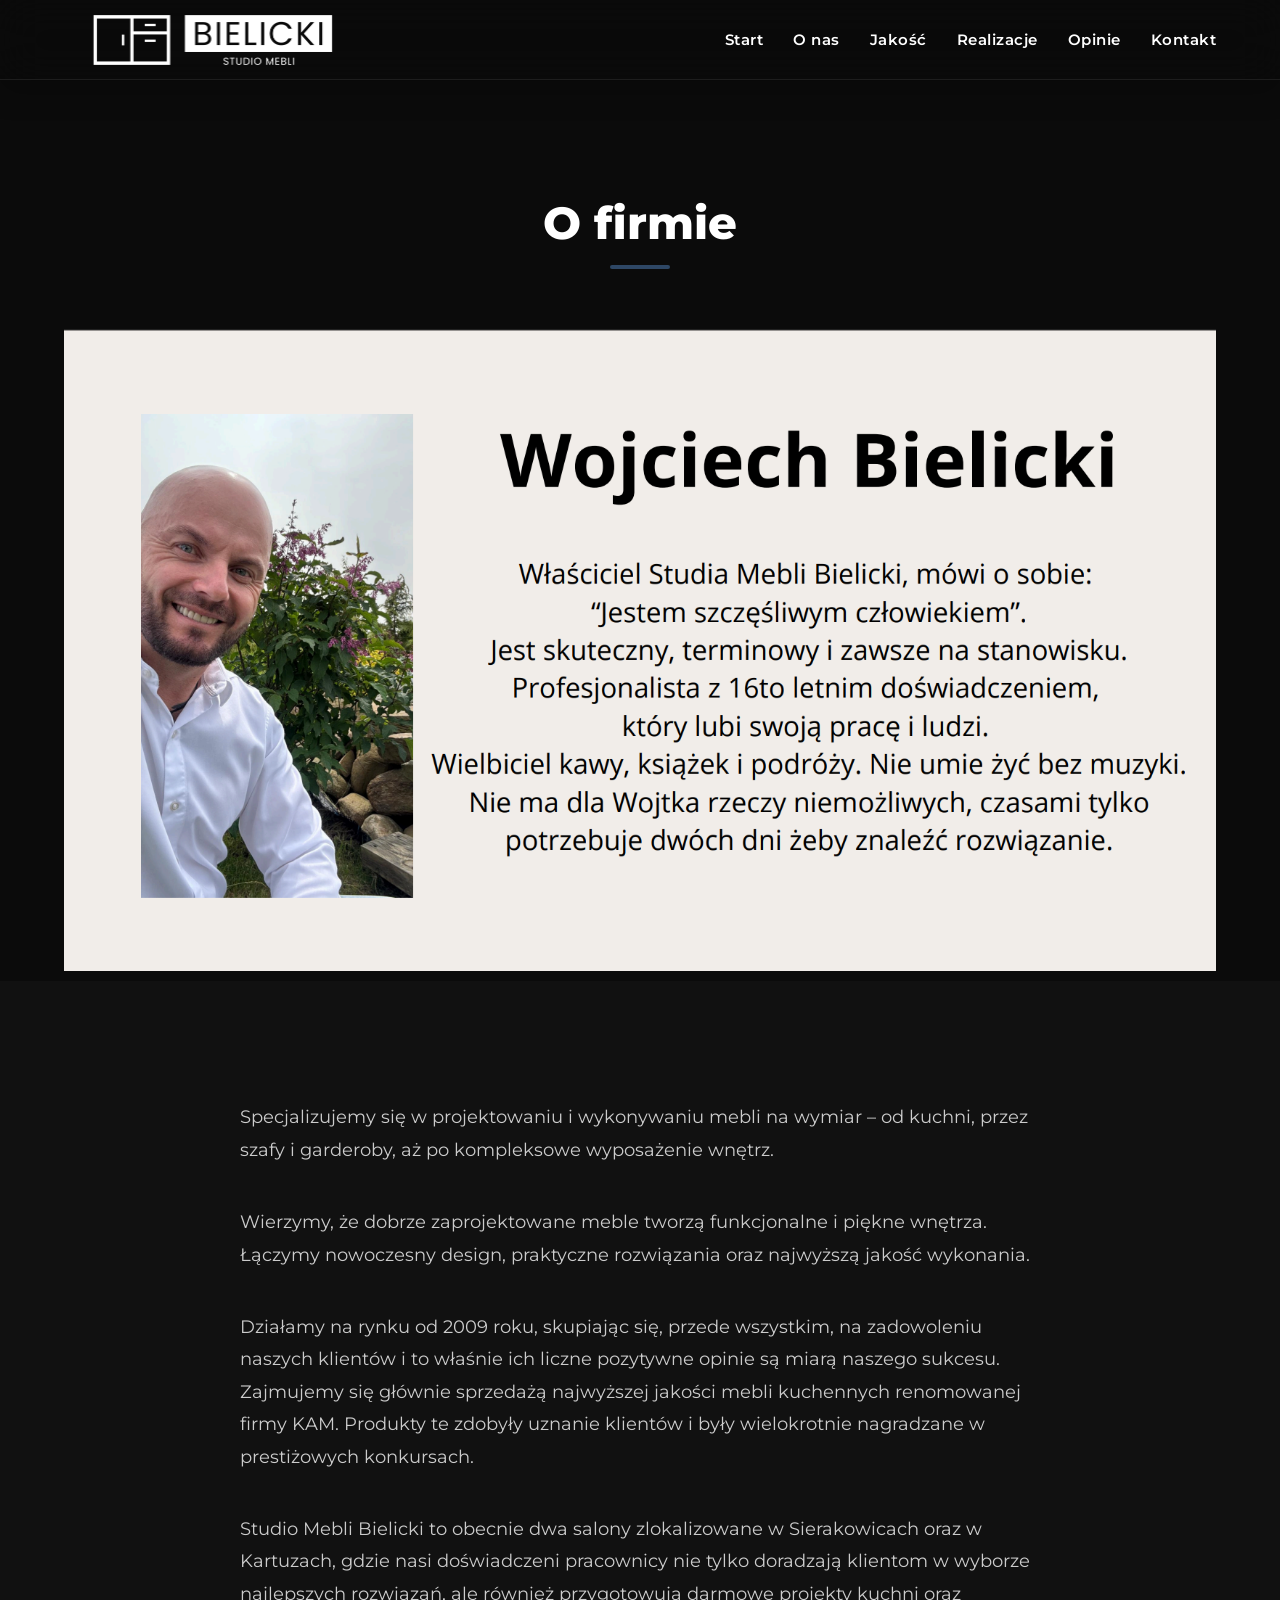
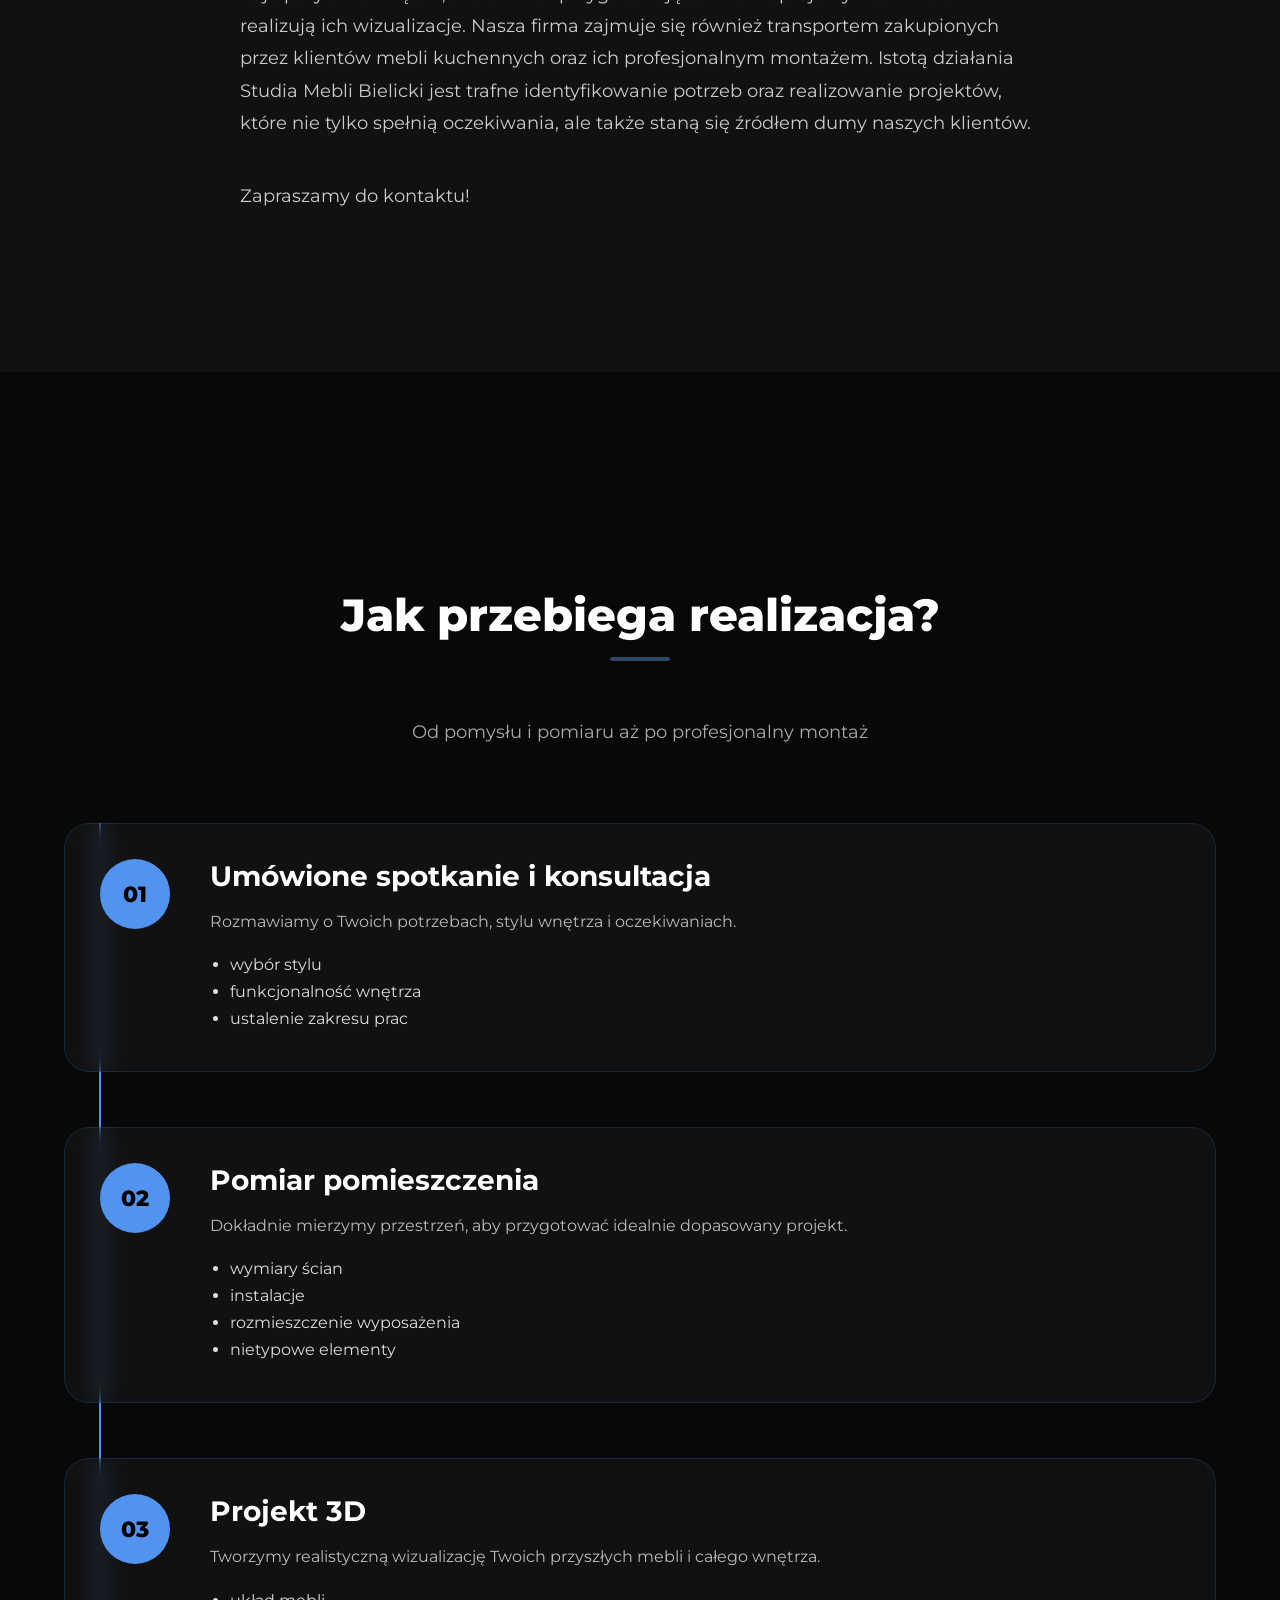
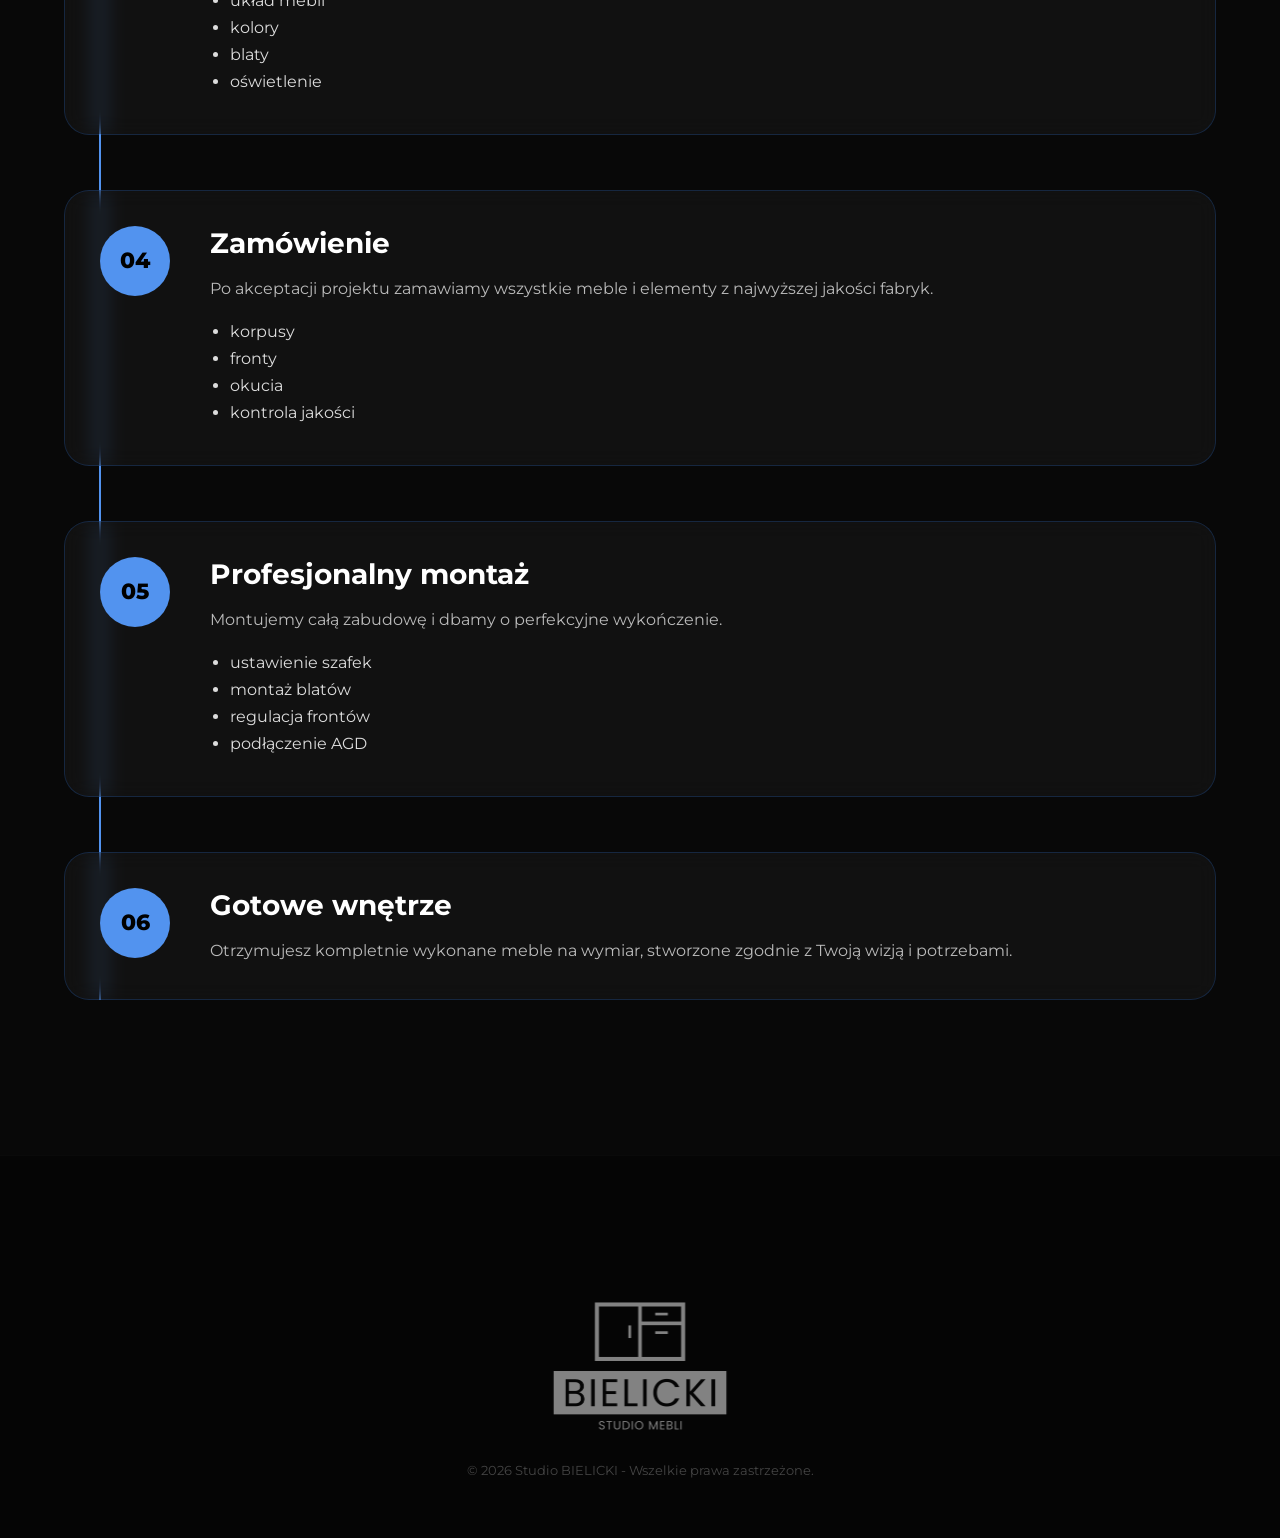
==== commit 099f517a: "Update about.html" ====
--- a/about.html
+++ b/about.html
@@ -53,7 +53,7 @@
 
 <h1 class="title">O firmie</h1>
 
-<img src="images/od_firmy.jpg" alt="Studio BIELICKI - meble na wymiar" class="about-header-image">
+<img src="images/wojtek.png" alt="Studio BIELICKI - meble na wymiar" class="about-header-image">
 
 </div>
 
--- a/css/style.css
+++ b/css/style.css
@@ -8,6 +8,15 @@
 
 html {
     scroll-behavior: smooth;
+}
+
+.about-header-image {
+    width: 100%;
+    max-width: 100%;
+    height: auto;
+    display: block;
+    margin-top: 35px;
+    object-fit: cover;
 }
 
 .visual-gallery{
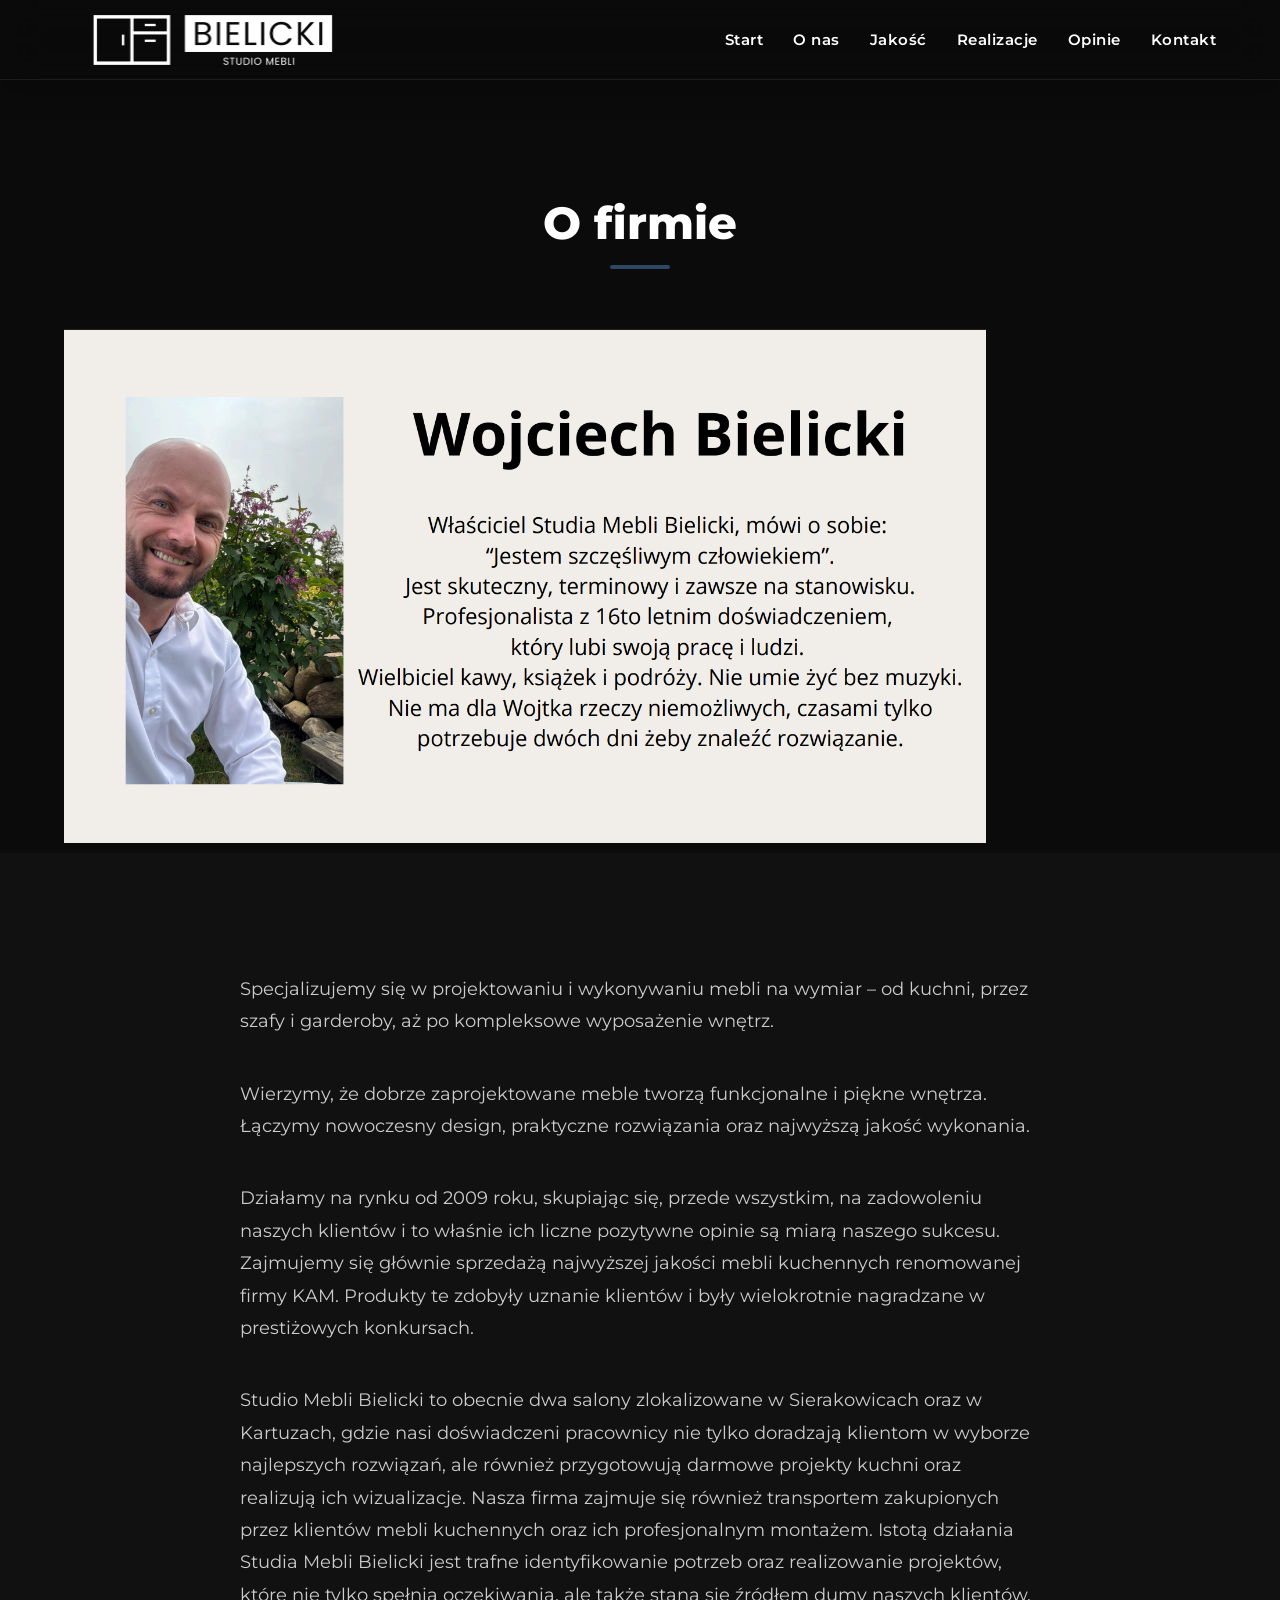
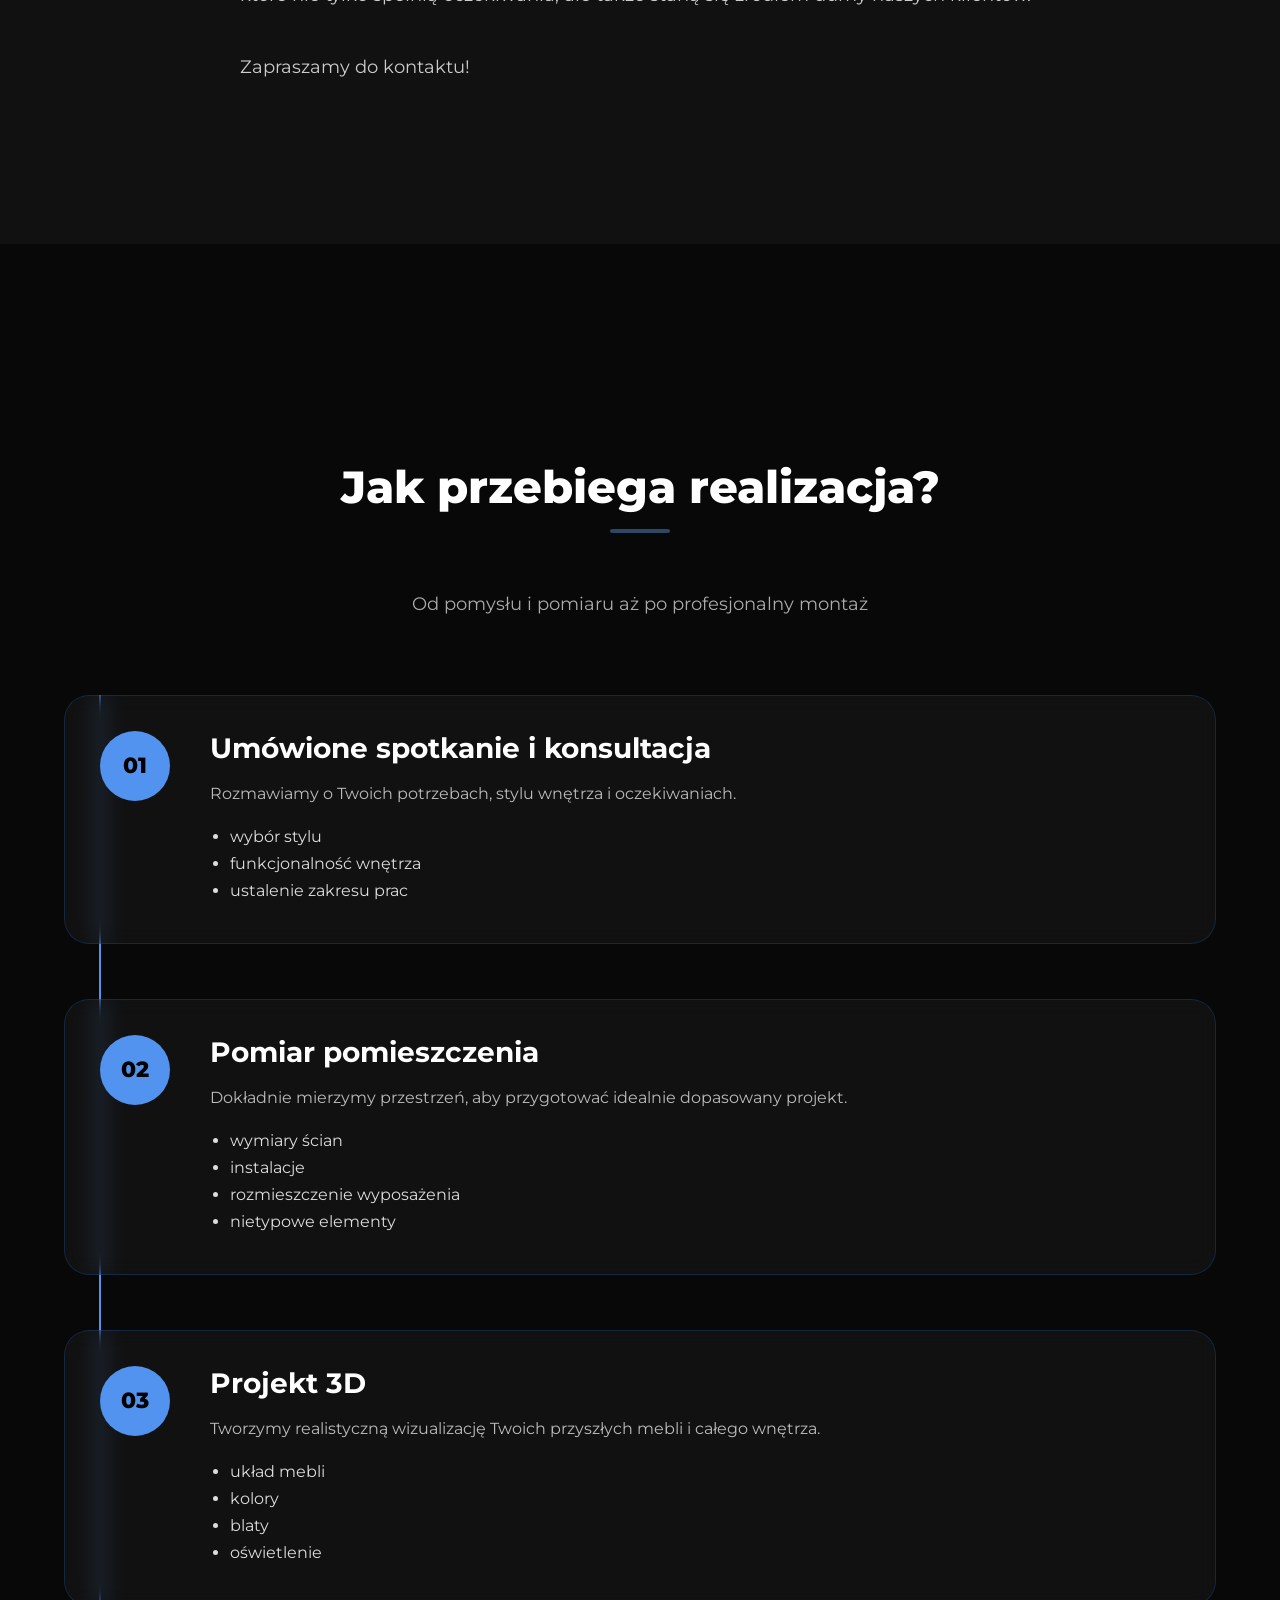
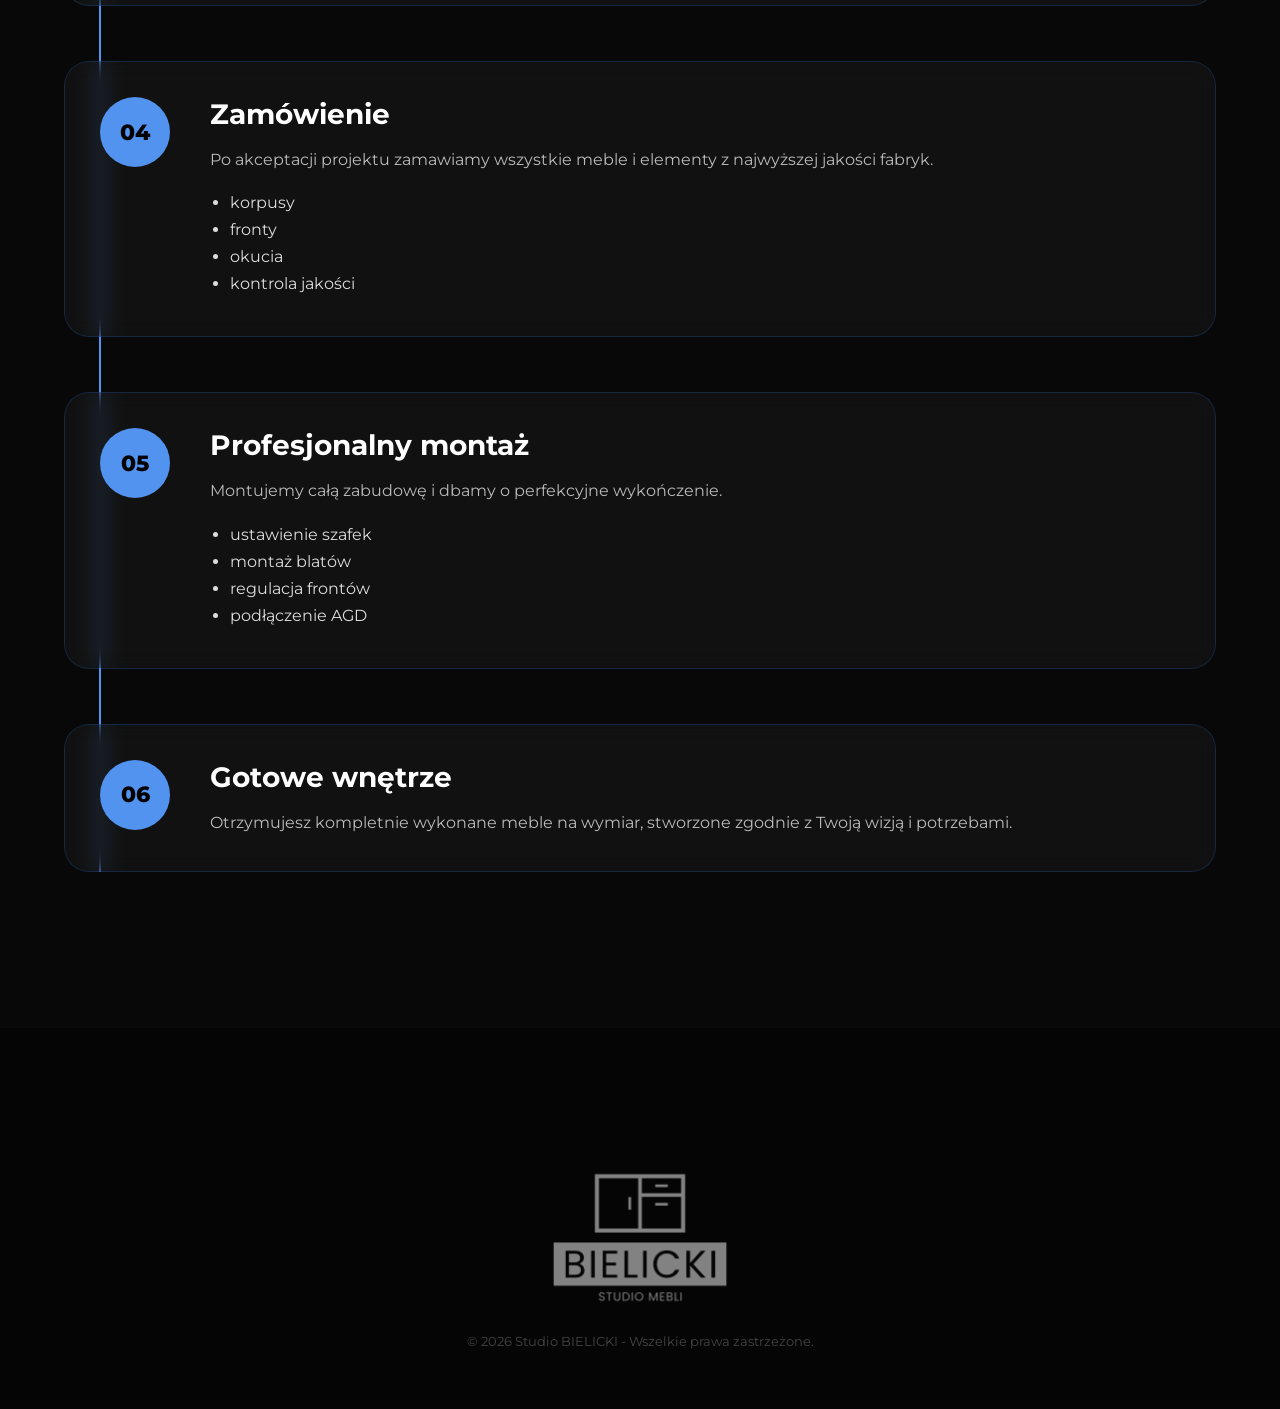
==== commit d7bbd1a0: "Update about.html" ====
--- a/about.html
+++ b/about.html
@@ -21,7 +21,7 @@
     <div class="container nav-container">
 
         <div class="logo">
-            <img src="images/logo10.png" alt="Studio BIELICKI">
+            <img src="images/logo10.png" alt="Studio BIELICKI2">
         </div>
 
         <div class="hamburger" id="hamburger">
--- a/css/style.css
+++ b/css/style.css
@@ -11,7 +11,7 @@
 }
 
 .about-header-image {
-    width: 100%;
+    width: 80%;
     max-width: 100%;
     height: auto;
     display: block;
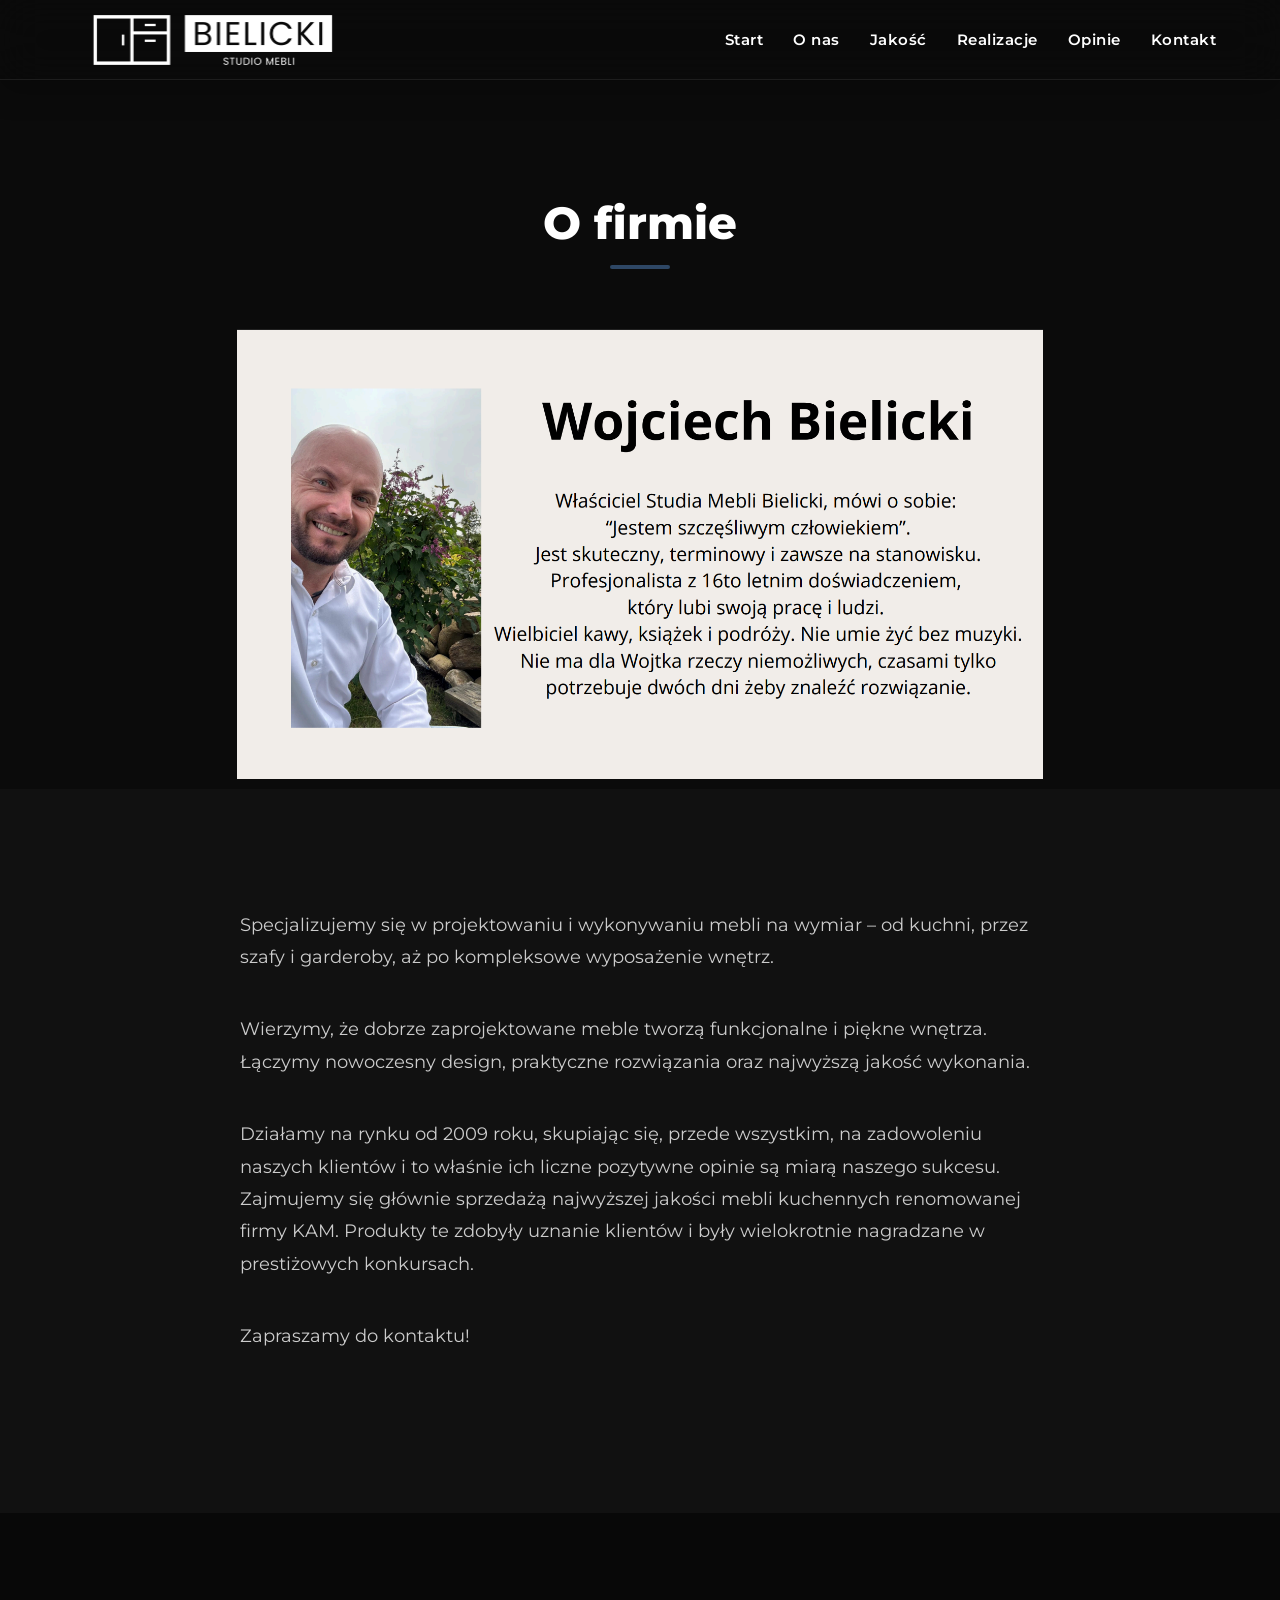
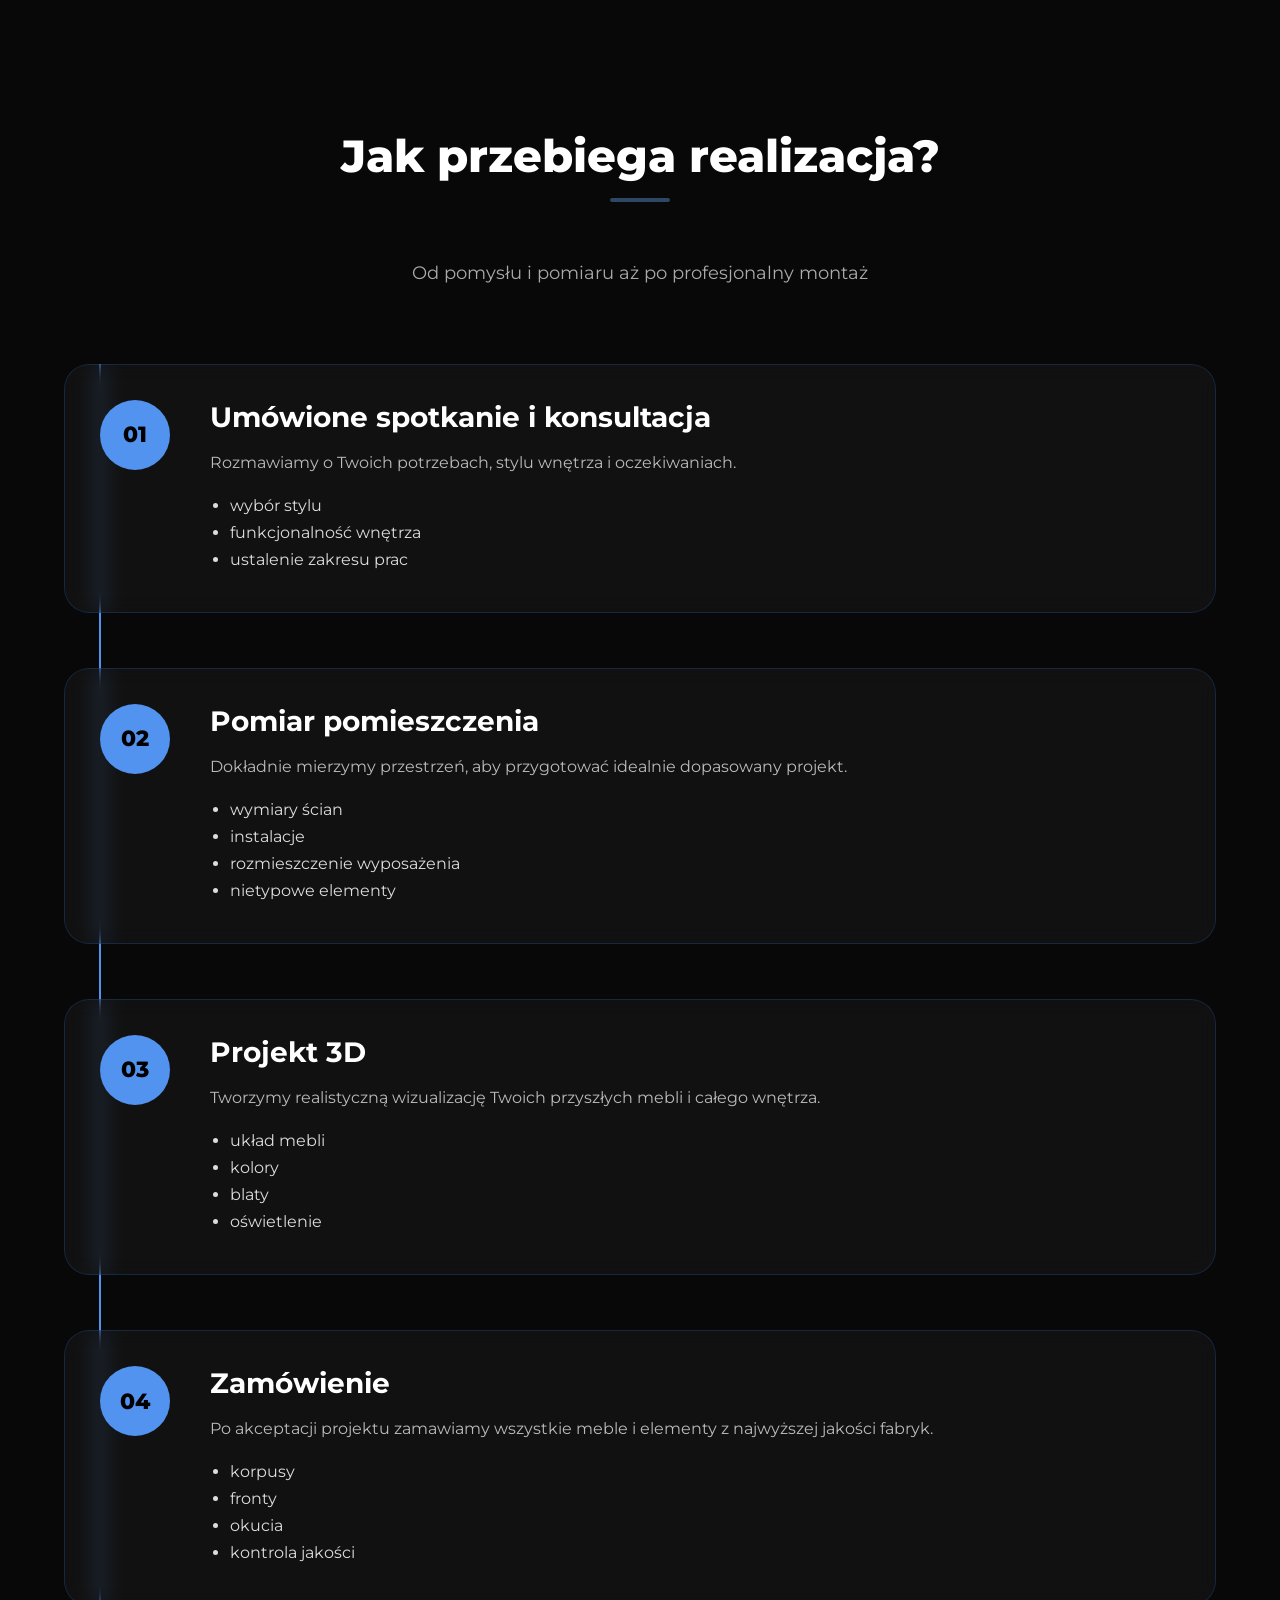
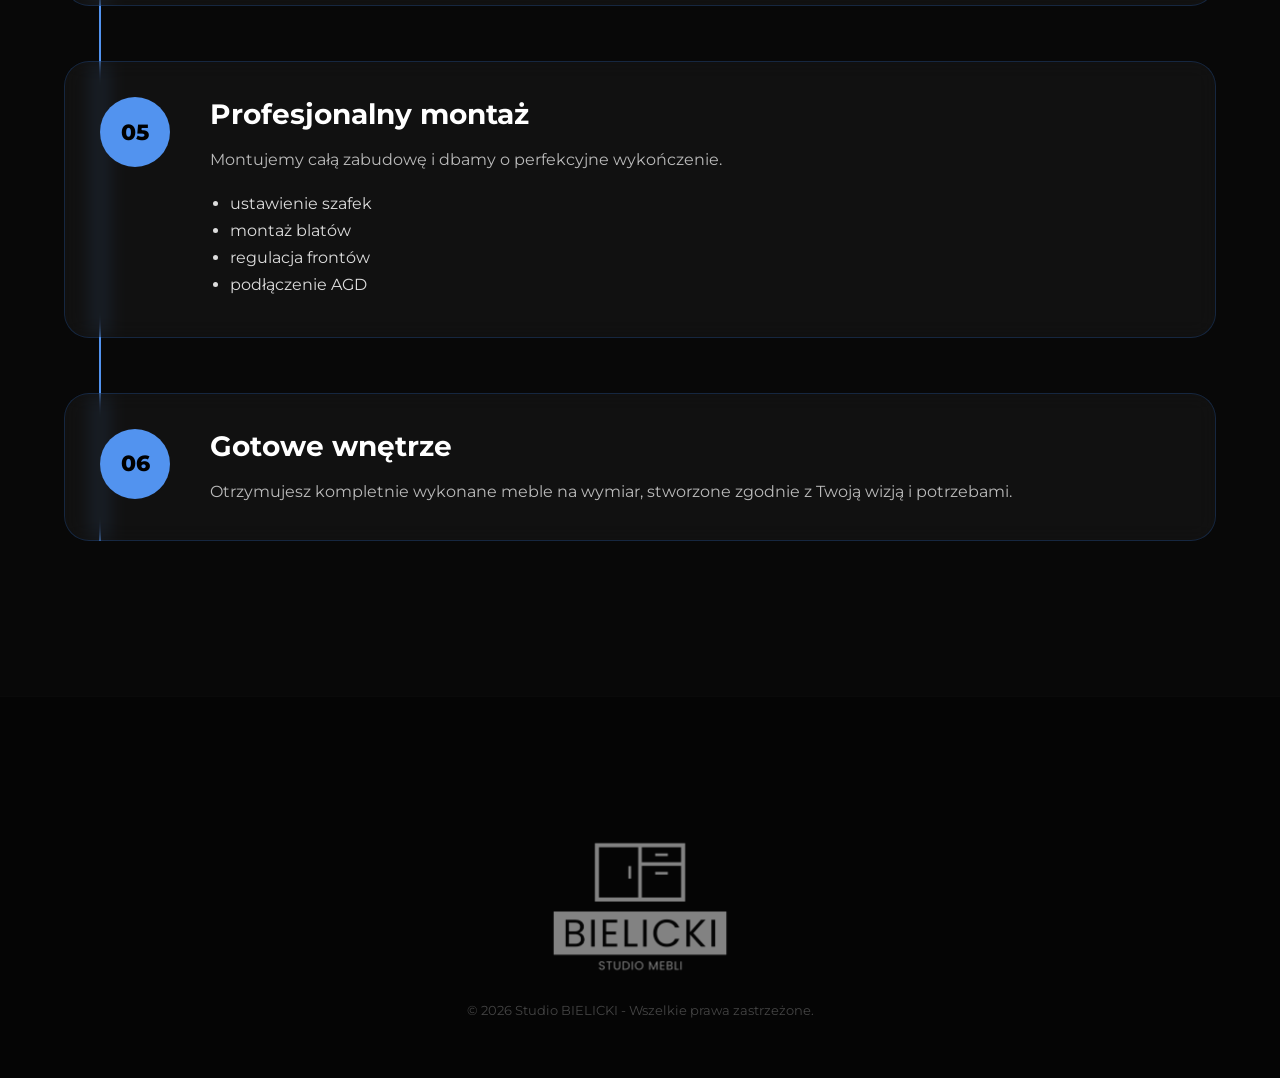
==== commit 3562e0d1: "Update about.html" ====
--- a/about.html
+++ b/about.html
@@ -91,24 +91,6 @@
 
 </p>
 
-
-<p class="text">
-Studio Mebli Bielicki to obecnie 
-dwa salony zlokalizowane w Sierakowicach oraz 
-w Kartuzach, gdzie nasi doświadczeni pracownicy 
-nie tylko doradzają klientom w wyborze najlepszych 
-rozwiązań, ale również przygotowują darmowe projekty 
-kuchni oraz realizują ich wizualizacje. Nasza firma 
-zajmuje się również transportem zakupionych przez 
-klientów mebli kuchennych oraz ich profesjonalnym montażem.
-
-Istotą działania Studia Mebli Bielicki 
-jest trafne identyfikowanie potrzeb oraz realizowanie 
-projektów, które nie tylko spełnią oczekiwania, ale 
-także staną się źródłem dumy naszych klientów.
-
-</p>
-
 <p class="text">Zapraszamy do kontaktu!</p>
 
 
--- a/css/style.css
+++ b/css/style.css
@@ -10,13 +10,35 @@
     scroll-behavior: smooth;
 }
 
-.about-header-image {
-    width: 80%;
-    max-width: 100%;
+.about-header-image{
+    display: block;
+    width: 70%;
     height: auto;
-    display: block;
+    margin-left: auto;
+    margin-right: auto;
     margin-top: 35px;
-    object-fit: cover;
+}
+
+.back-section{
+    padding: 40px 0 60px;
+    text-align: center;
+    background: #111; /* dopasuj do tła strony */
+}
+
+.back-btn{
+    display: inline-block;
+    padding: 14px 36px;
+    border: 2px solid #824545;
+    color: #c96a6a;
+    text-decoration: none;
+    text-transform: uppercase;
+    letter-spacing: 2px;
+    transition: .3s;
+}
+
+.back-btn:hover{
+    background: #c96a6a;
+    color: #111;
 }
 
 .visual-gallery{
@@ -636,6 +658,9 @@
 .delay-1 { animation-delay: 0.2s; }
 .delay-2 { animation-delay: 0.4s; }
 .delay-3 { animation-delay: 0.6s; }
+.delay-4 { animation-delay: 0.7s; }
+.delay-5 { animation-delay: 0.8s; }
+.delay-6 { animation-delay: 0.9s; }
 
 @media(max-width: 800px) {
     body {
@@ -1143,6 +1168,16 @@
 
 }
 
+.more-overlay2{
+    display:flex;
+    justify-content:center;
+    align-items:center;
+}
+
+.more-overlay2 button{
+    margin:0;
+}
+
 
 
 .more-overlay button:hover{
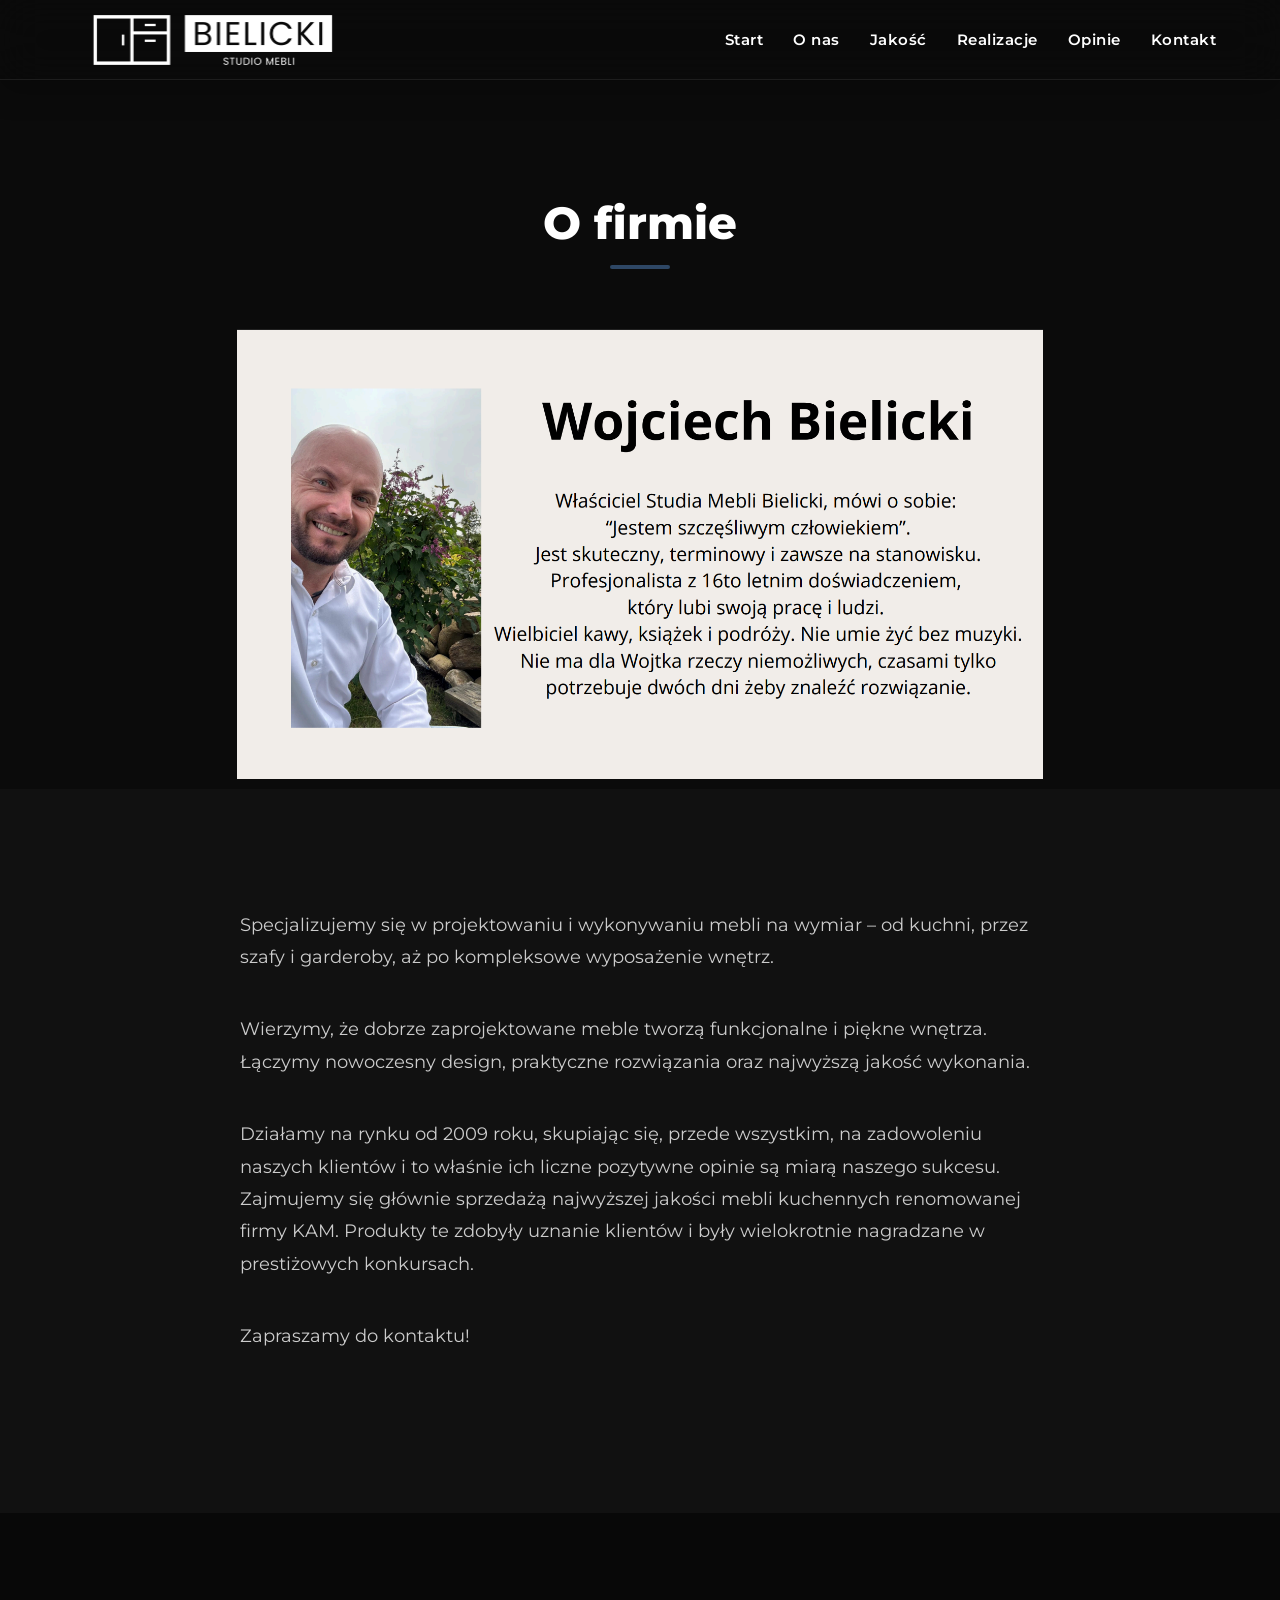
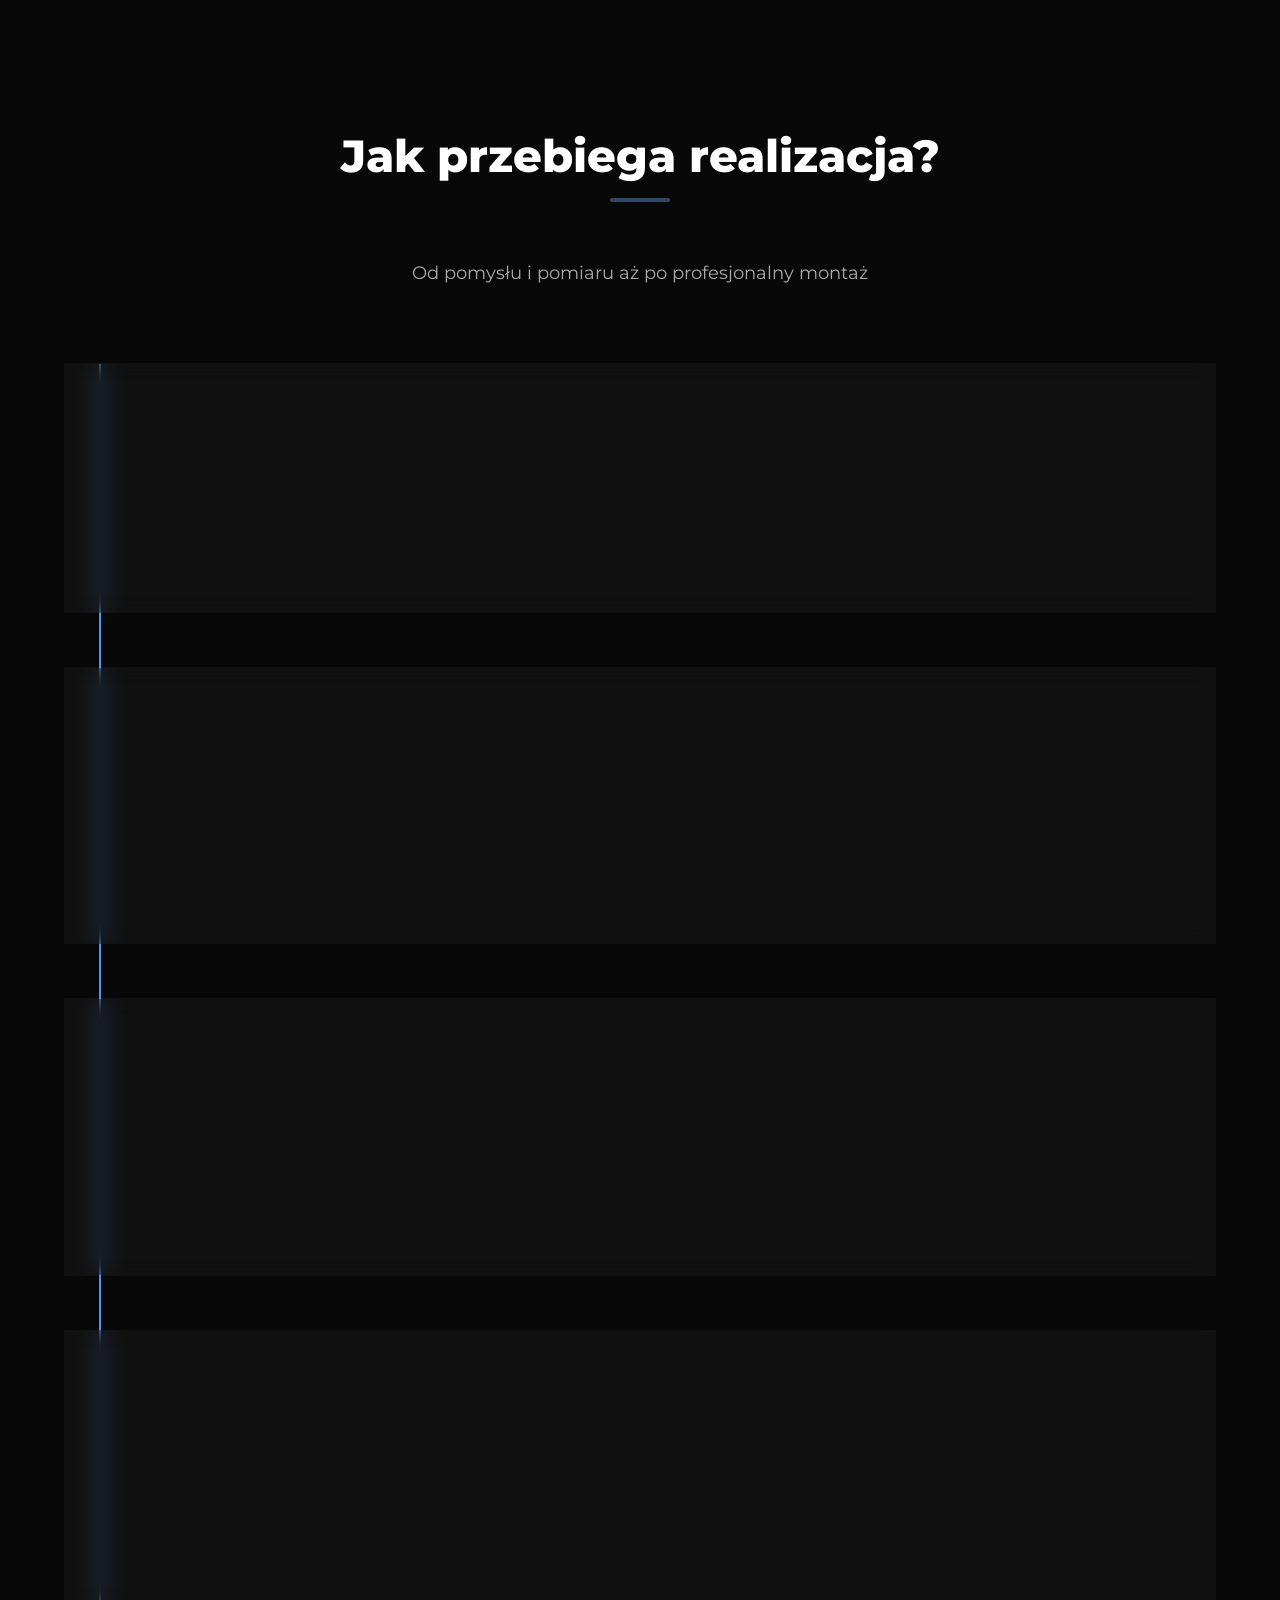
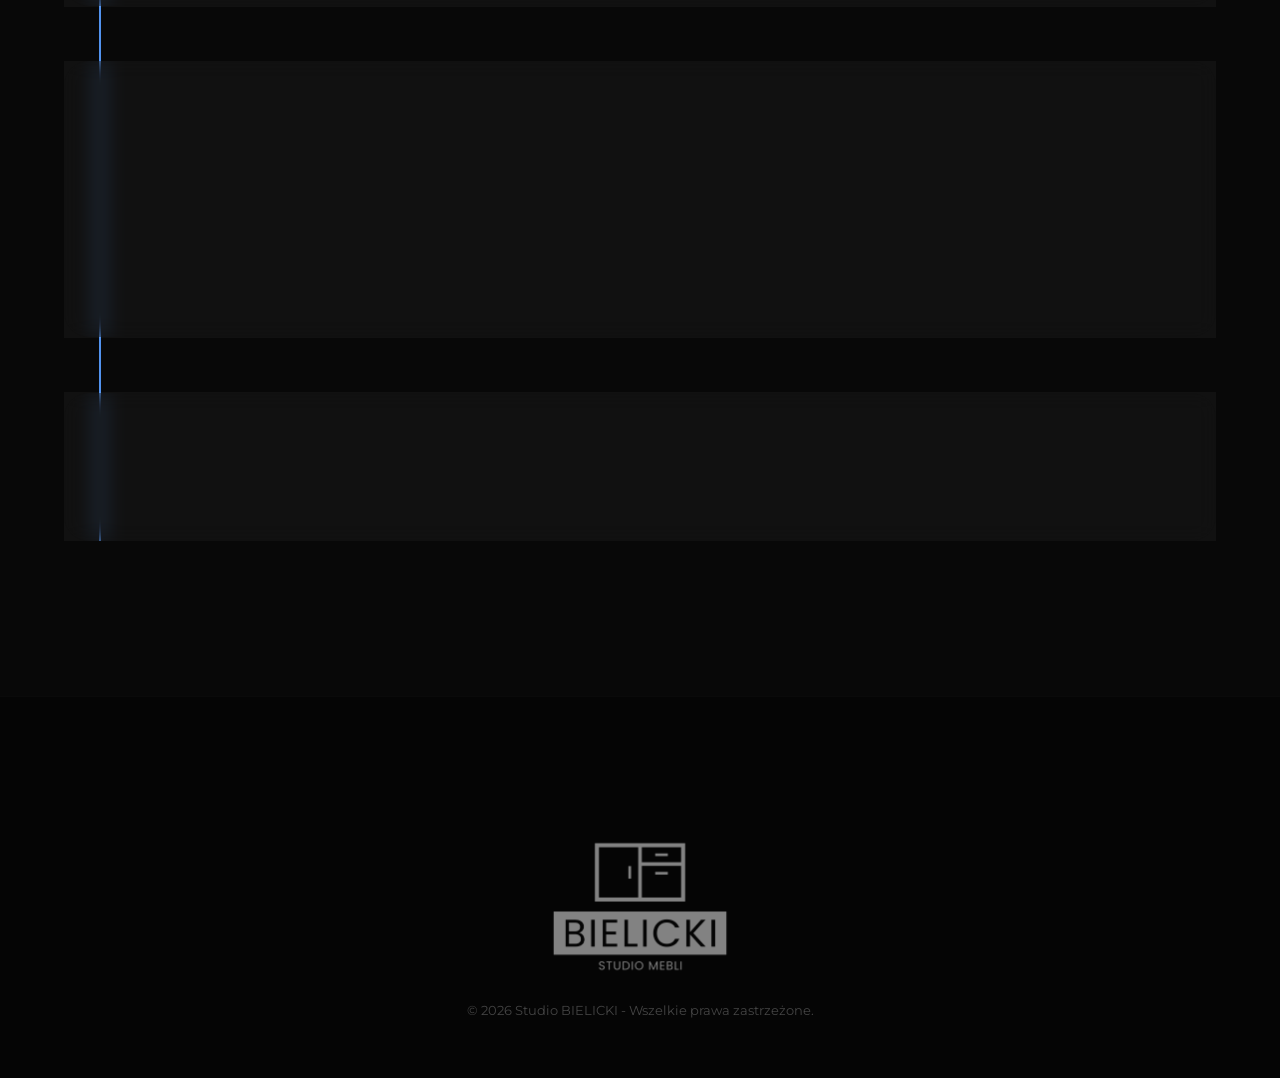
==== commit c47c4410: "Update about.html" ====
--- a/about.html
+++ b/about.html
@@ -37,7 +37,6 @@
             <a href="realizacje.html">Realizacje</a>
             <a href="opinie.html">Opinie</a>
             <a href="kontakt.html">Kontakt</a>
-            <a href="wyprzedaz.html" class="mobile-sale-link">Wyprzedaż</a>
         </div>
 
     </div>
